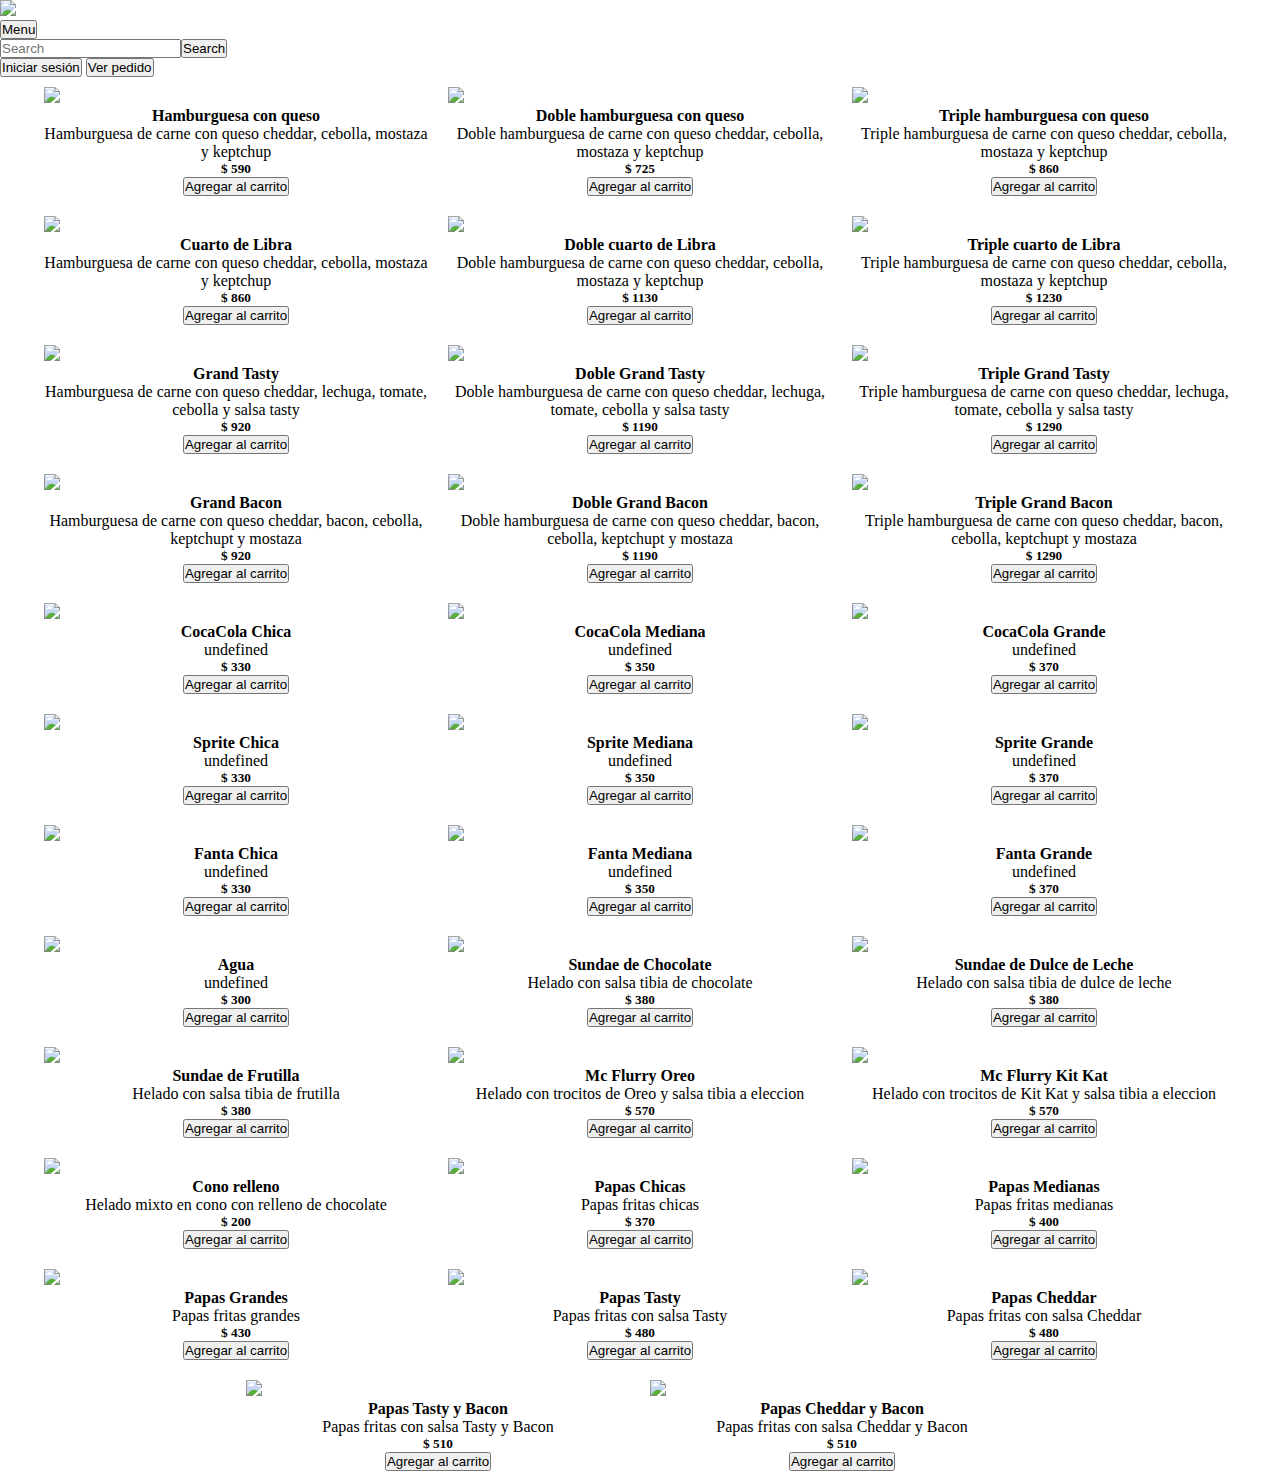
==== index.html @ be6c25e7 "Update index.html" ====
<!DOCTYPE html>
<html>

<head>
    <meta charset="UTF-8">
    <title>Frani's Burguer</title>
    <link rel="shortcut icon" href="./img/favicon .png">

    <link rel="stylesheet" href="./bootstrap.min.css">
    <link rel="stylesheet" href="./styles.css">
</head>

<body>
    <header>
        <div id="navbar-container">
            <div class="navbar container">
                <a class="navbar-brand" href="">
                    <img class="brand-logo" src="./img/FireBurger.png">
                    </img></a>
                <ul class="nav nav-tabs">
                    <li class="nav-item">
                        <button id="btn-productos" class="nav-link active">Menu</button>
                    </li>

                    <form class="form-inline">
                        <input id="busqueda" class="form-control mr-sm-2" type="text" placeholder="Search">
                        <button id="btn-buscar" class="btn btn-outline-primary my-2 my-sm-0"
                            type="submit">Search</button>
                    </form>
                </ul>

                <div>
                    <button type="button" class="btn btn-outline-warning">Iniciar sesión</button>
                    <button id="abrir-carrito" type="button" class="btn btn-outline-danger">Ver pedido</button>
                </div>
            </div>
            
        </div>

    </header>

    <main>

        <body>
            <div id="container-productos" class="container"></div>
            <div id="carrito" class="modal-carrito none">
                <div class="container modal-nav">
                    <h3>Productos agregados al pedido</h3>
                    <button id="cerrar-carrito" type="button" class="btn btn-outline-dark" >Cerrar</button>
                </div>
            </div>
        </body>
    </main>

    <script src="./main.js"></script>

    <script src="./bootstrap.bundle.min.js"></script>
</body>

</html>
---- styles.css ----
@import url("https://fonts.googleapis.com/css2?family=Roboto:ital,wght@0,100;0,300;0,400;0,500;0,700;0,900;1,100;1,300;1,400;1,500;1,700;1,900&display=swap");
@import url("https://fonts.googleapis.com/css2?family=Poppins:wght@400;500;700&display=swap");
*,
*::after,
*::before {
  margin: 0;
  padding: 0;
  box-sizing: border-box;
}

.container h2, .navbar-container h2 {
  margin: 40px 0;
  text-align: center;
}

.navbar-brand {
  width: 10px;
  height: auto;
}

.card-login {
  display: flex;
  flex-direction: column;
  justify-content: center;
  padding: 20px;
  border: 0.5px solid gray;
  border-radius: 10px;
  max-width: 90vw;
}
.card-login input {
  margin: 10px;
  max-width: 80vw;
}
.card-login button {
  margin: 10px;
  padding: 5px 10px;
}
.card-login .card-link-registro {
  margin-top: 5px;
  display: flex;
  flex-direction: column;
  align-items: center;
}

.register {
  display: none;
}

.ocultar-element {
  display: none;
}

.show-element {
  display: block;
}

.navbar {
  justify-content: space-around;
}

.navbar-brand {
  width: 200px;
  height: auto;
  margin: 0;
}

.brand-logo {
  width: inherit;
  height: inherit;
}

.form-inline {
  display: flex;
}

#container-productos {
  display: flex;
  flex-wrap: wrap;
  justify-content: center;
}

.card {
  width: 30vw;
  margin: 10px;
  align-items: center;
}

.card-body {
  text-align: center;
}

.card-img-top {
  width: 300px;
  height: 250;
}

.modal-carrito {
  position: absolute;
  top: 0;
  width: 100vw;
  height: auto;
  background: rgb(108, 108, 154);
  display: flex;
  flex-direction: column;
  align-items: center;
}

.item-carrito {
  flex-direction: row;
  width: auto;
  justify-content: space-between;
}

.img-carrito {
  width: 150px;
  height: auto;
}

.modal-nav {
  text-align: center;
}

.none {
  display: none;
}
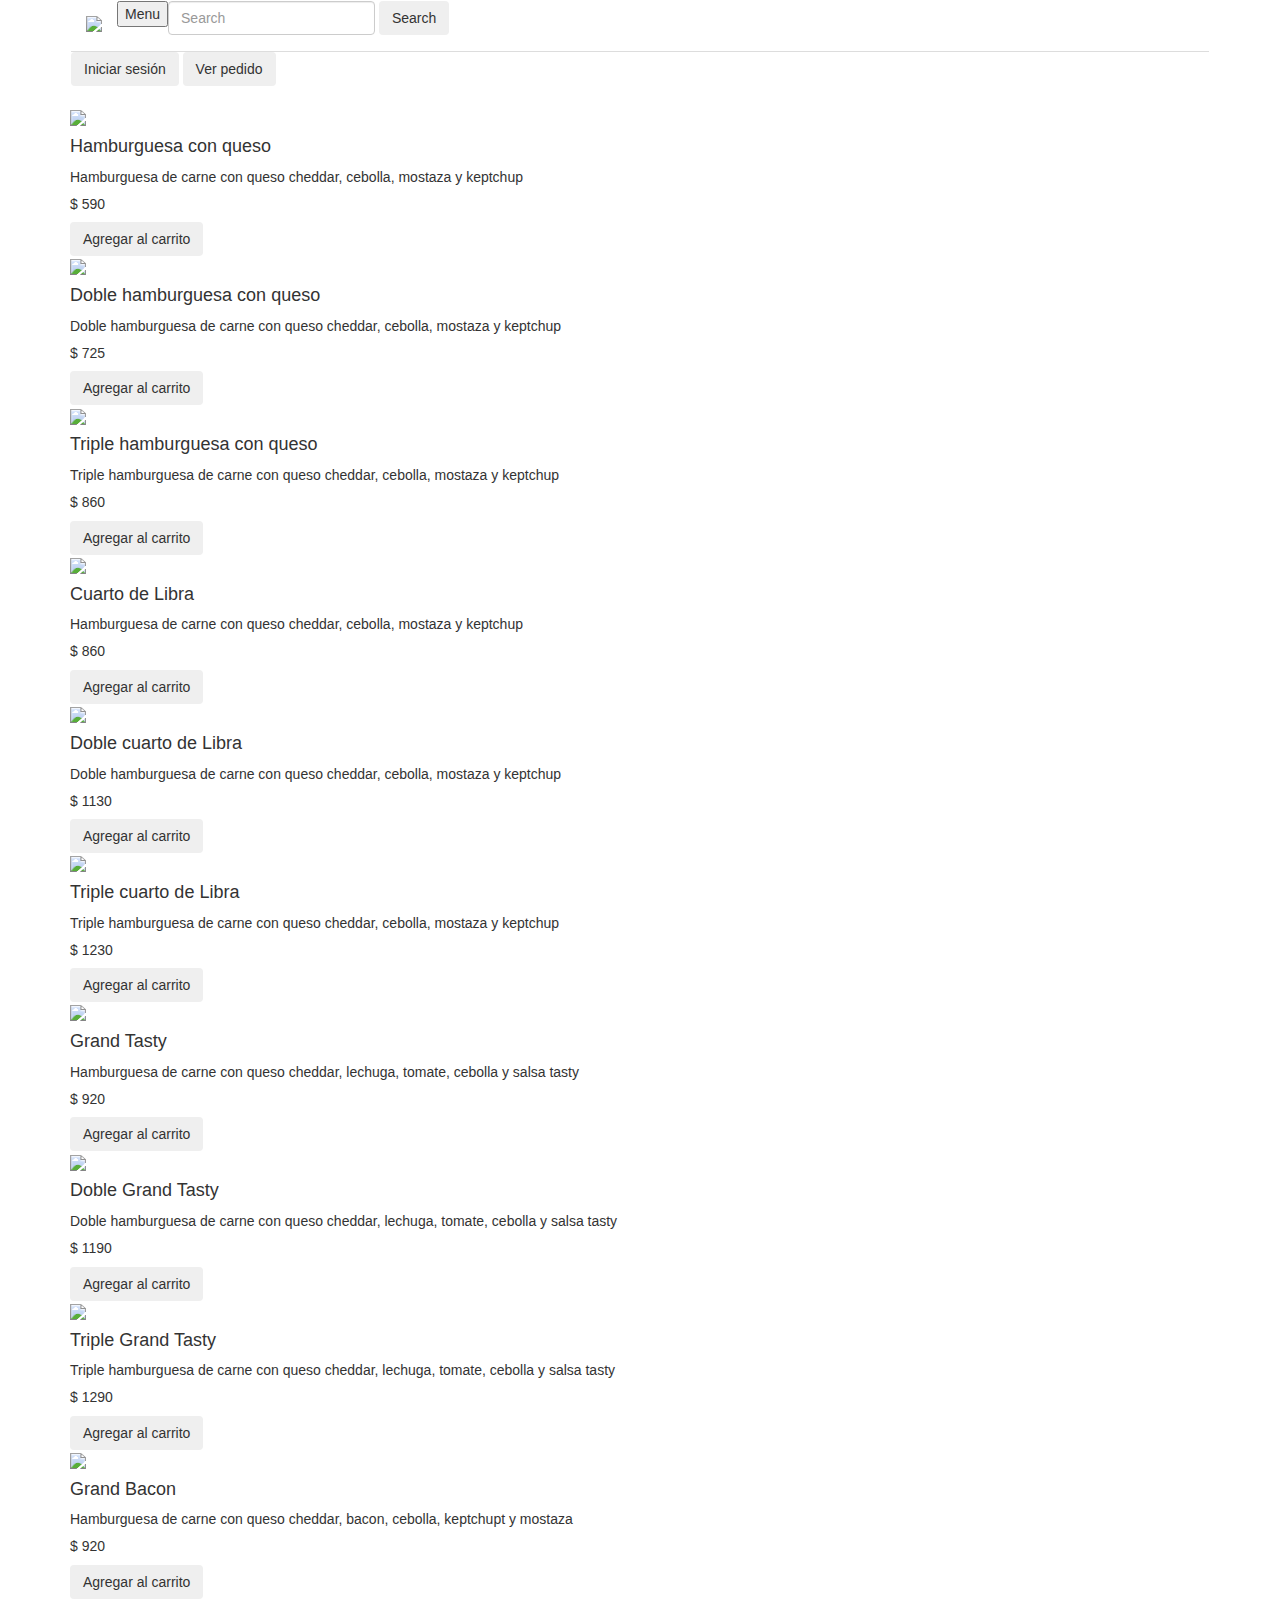
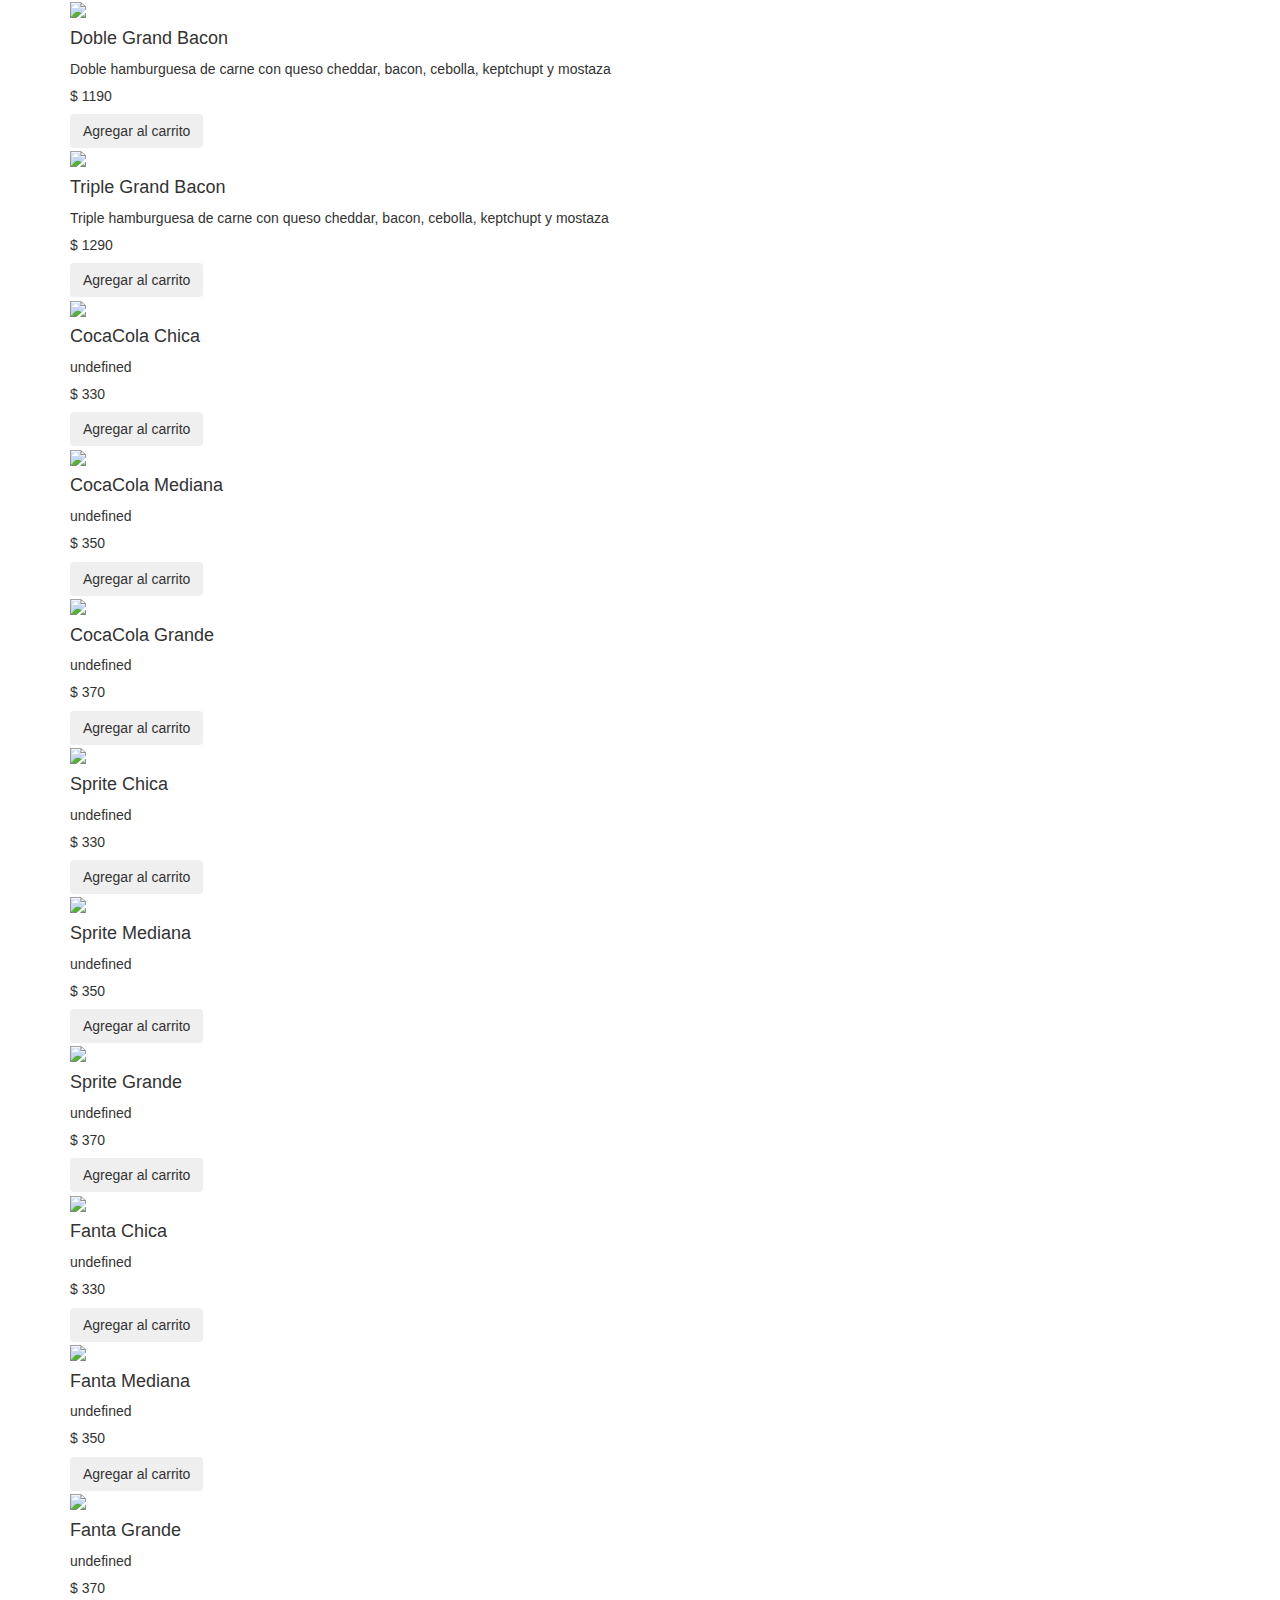
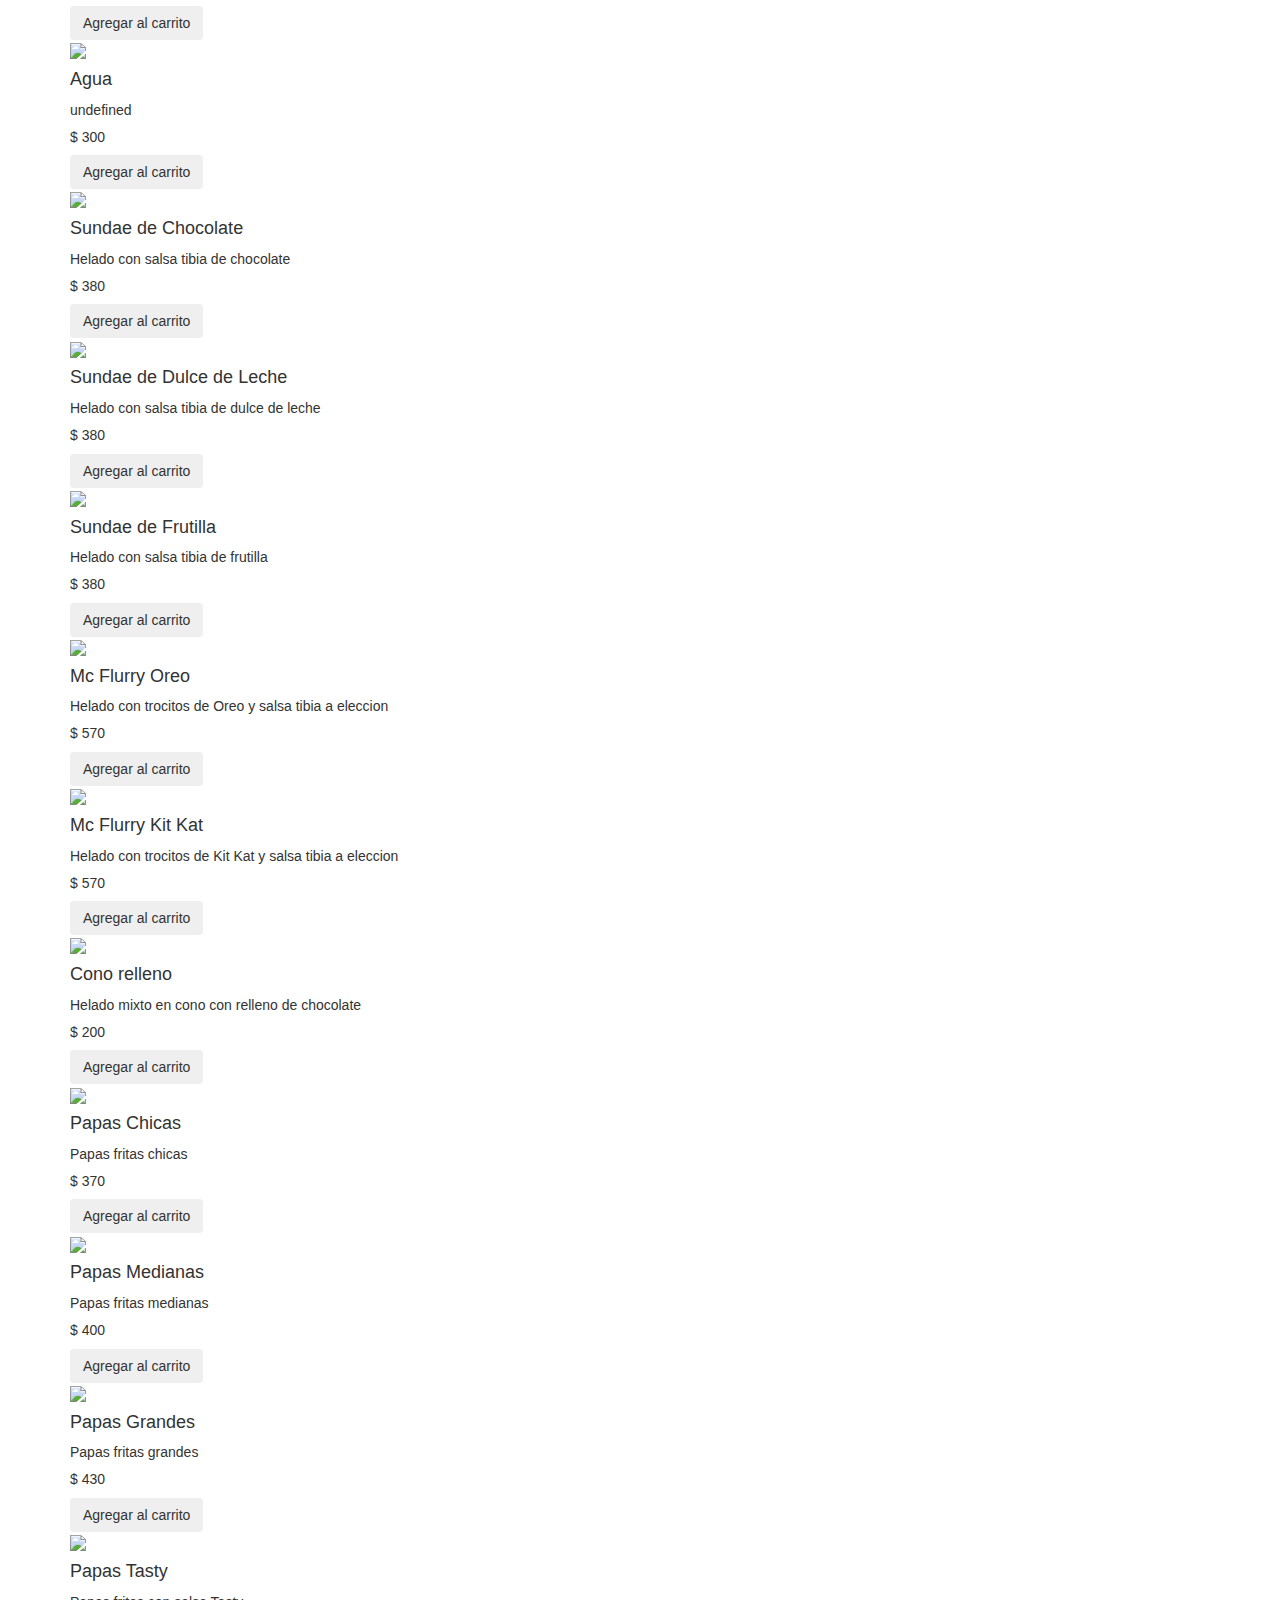
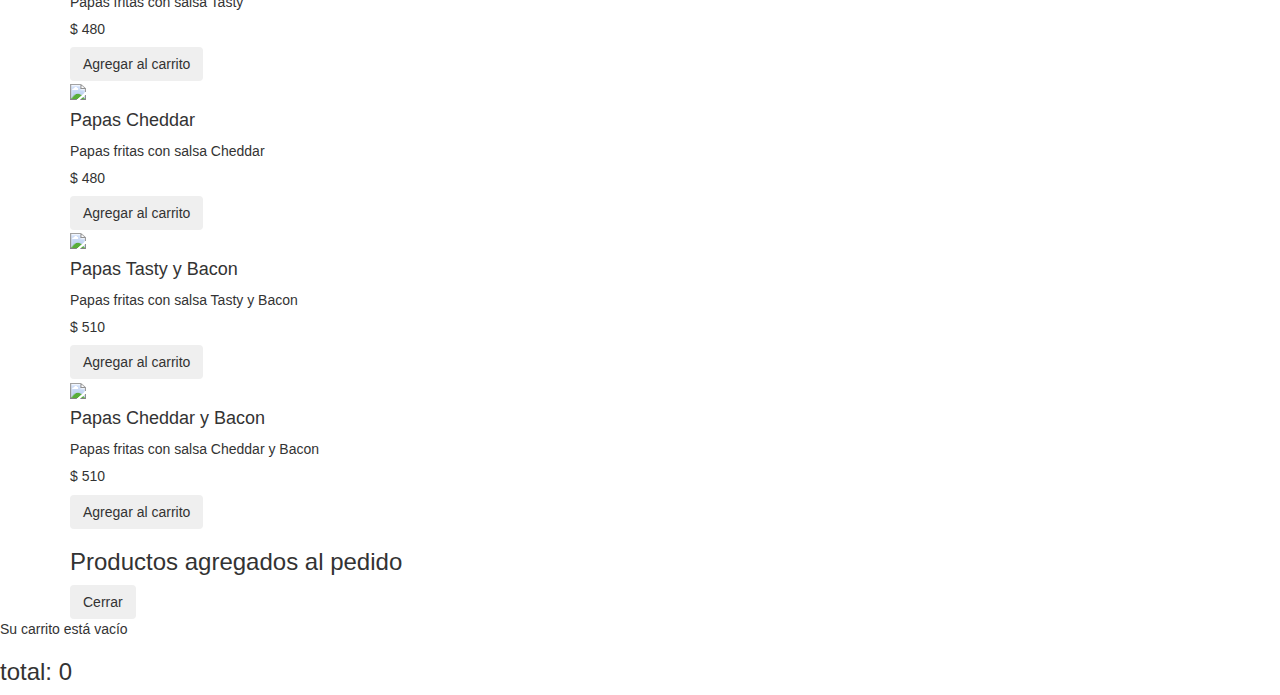
==== commit 069516c2: "Update index.html" ====
--- a/index.html
+++ b/index.html
@@ -4,10 +4,11 @@
 <head>
     <meta charset="UTF-8">
     <title>Frani's Burguer</title>
-    <link rel="shortcut icon" href="./img/favicon .png">
+    <link rel="shortcut icon" href="./img/favicon.png">
 
-    <link rel="stylesheet" href="./bootstrap.min.css">
-    <link rel="stylesheet" href="./styles.css">
+<link rel="stylesheet" href="https://cdn.jsdelivr.net/npm/bootstrap@3.3.7/dist/css/bootstrap.min.css" integrity="sha384-BVYiiSIFeK1dGmJRAkycuHAHRg32OmUcww7on3RYdg4Va+PmSTsz/K68vbdEjh4u" crossorigin="anonymous">
+    
+<link rel="stylesheet" href="https://cdn.jsdelivr.net/npm/bootstrap@3.3.7/dist/css/bootstrap-theme.min.css" integrity="sha384-rHyoN1iRsVXV4nD0JutlnGaslCJuC7uwjduW9SVrLvRYooPp2bWYgmgJQIXwl/Sp" crossorigin="anonymous">
 </head>
 
 <body>
@@ -54,7 +55,7 @@
 
     <script src="./main.js"></script>
 
-    <script src="./bootstrap.bundle.min.js"></script>
+    <script src="https://cdn.jsdelivr.net/npm/bootstrap@3.3.7/dist/js/bootstrap.min.js" integrity="sha384-Tc5IQib027qvyjSMfHjOMaLkfuWVxZxUPnCJA7l2mCWNIpG9mGCD8wGNIcPD7Txa" crossorigin="anonymous"></script>
 </body>
 
 </html>
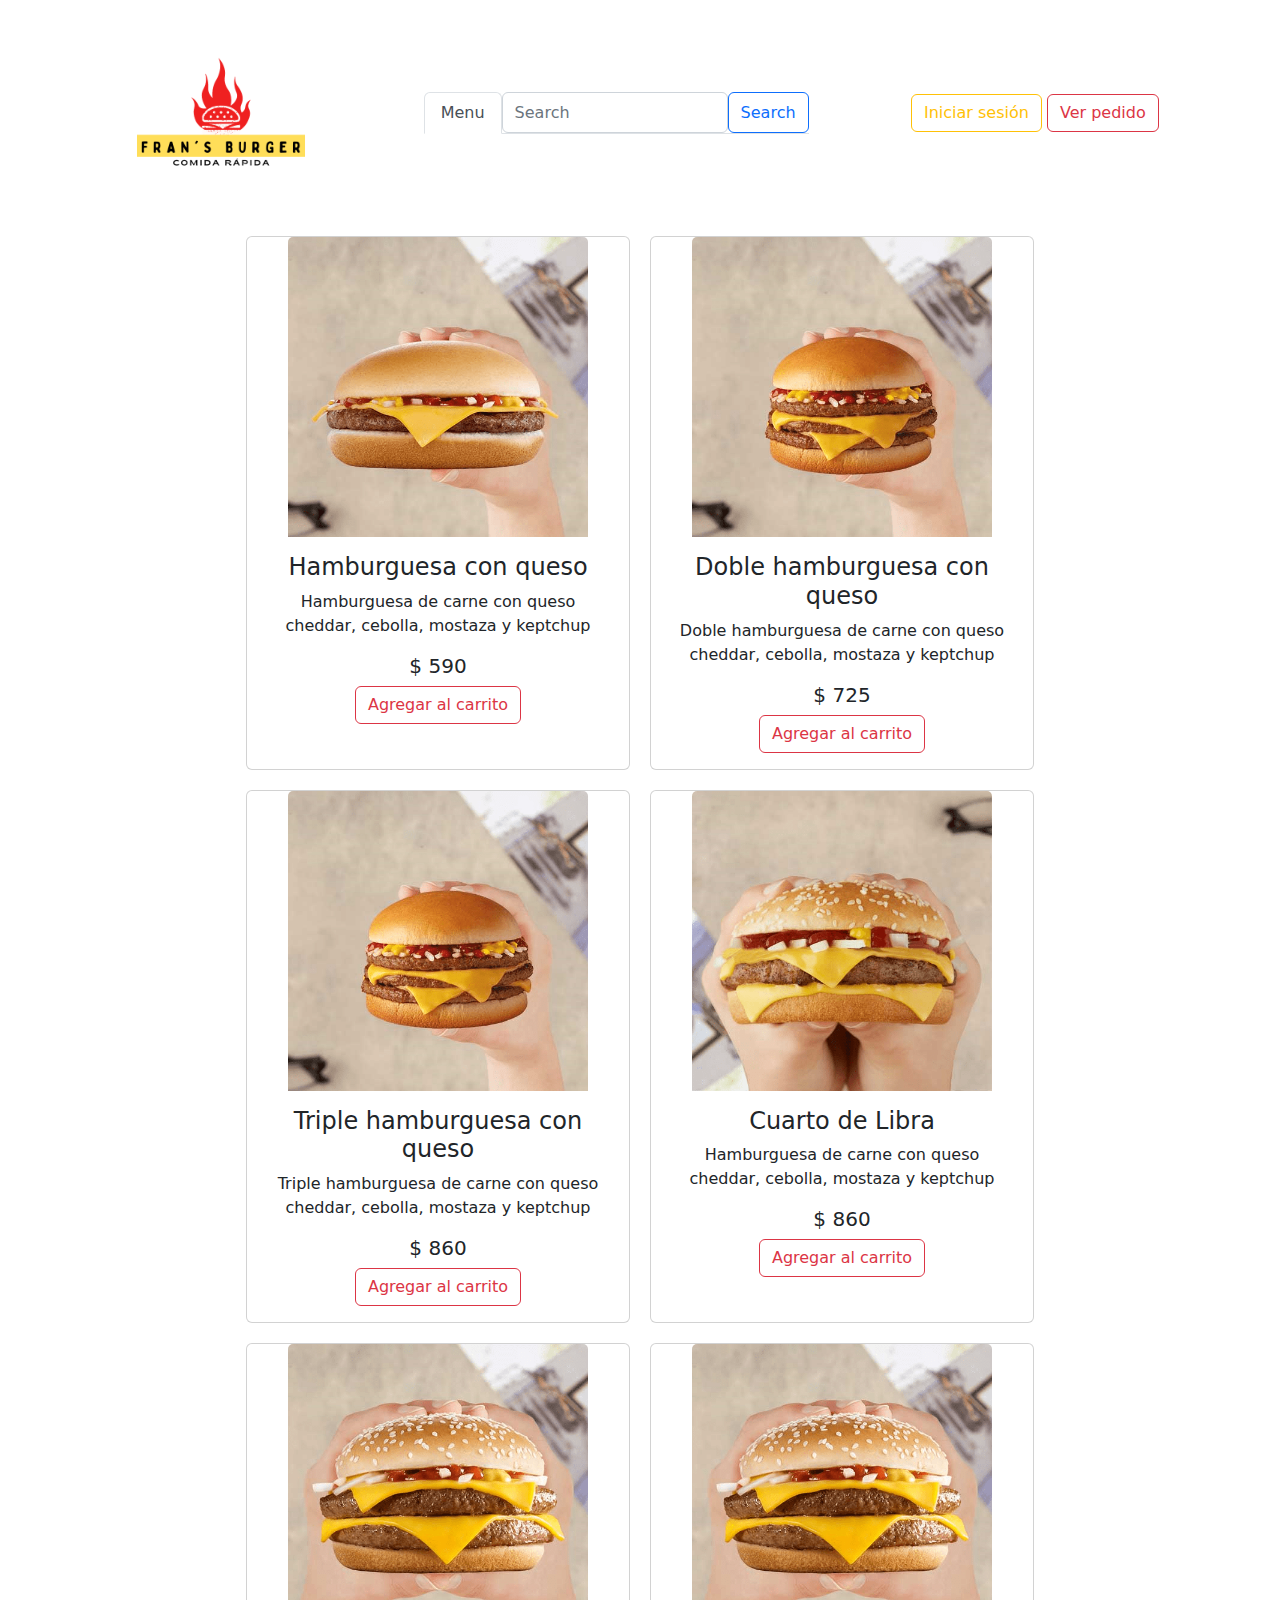
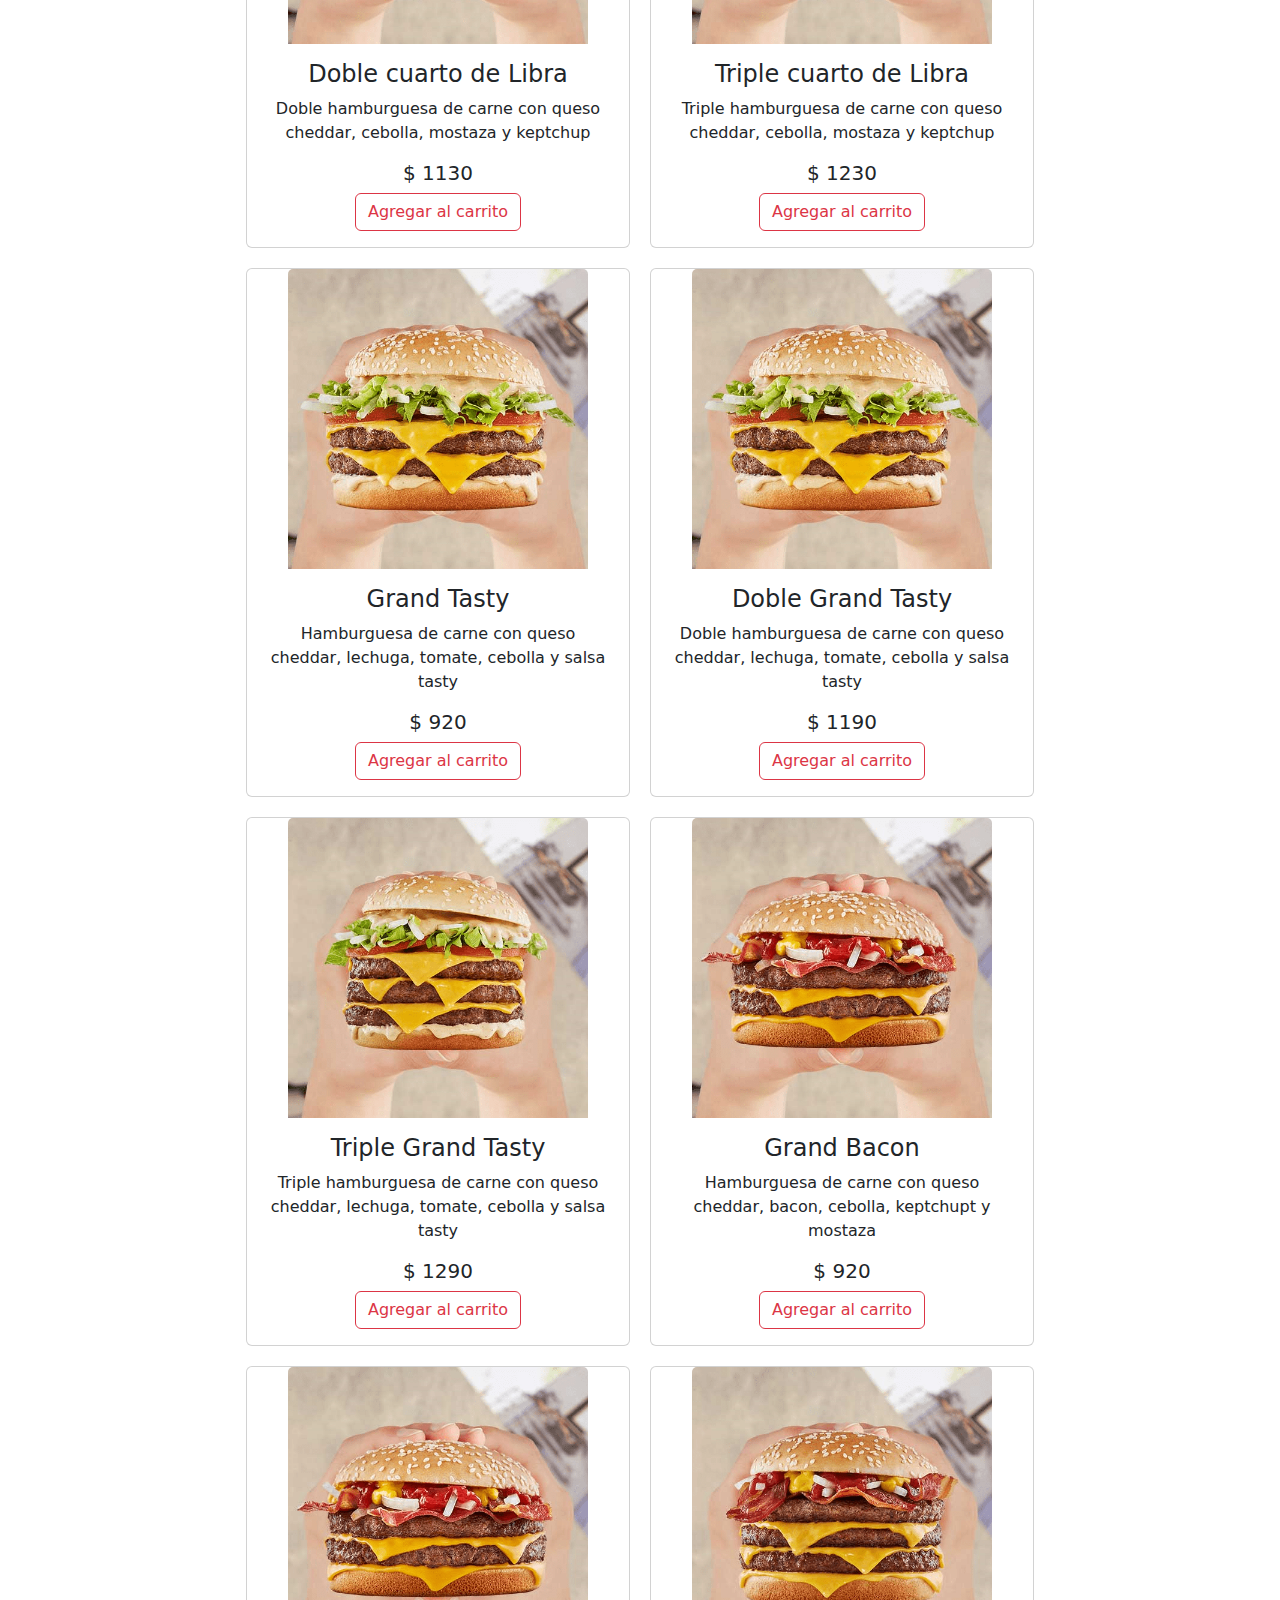
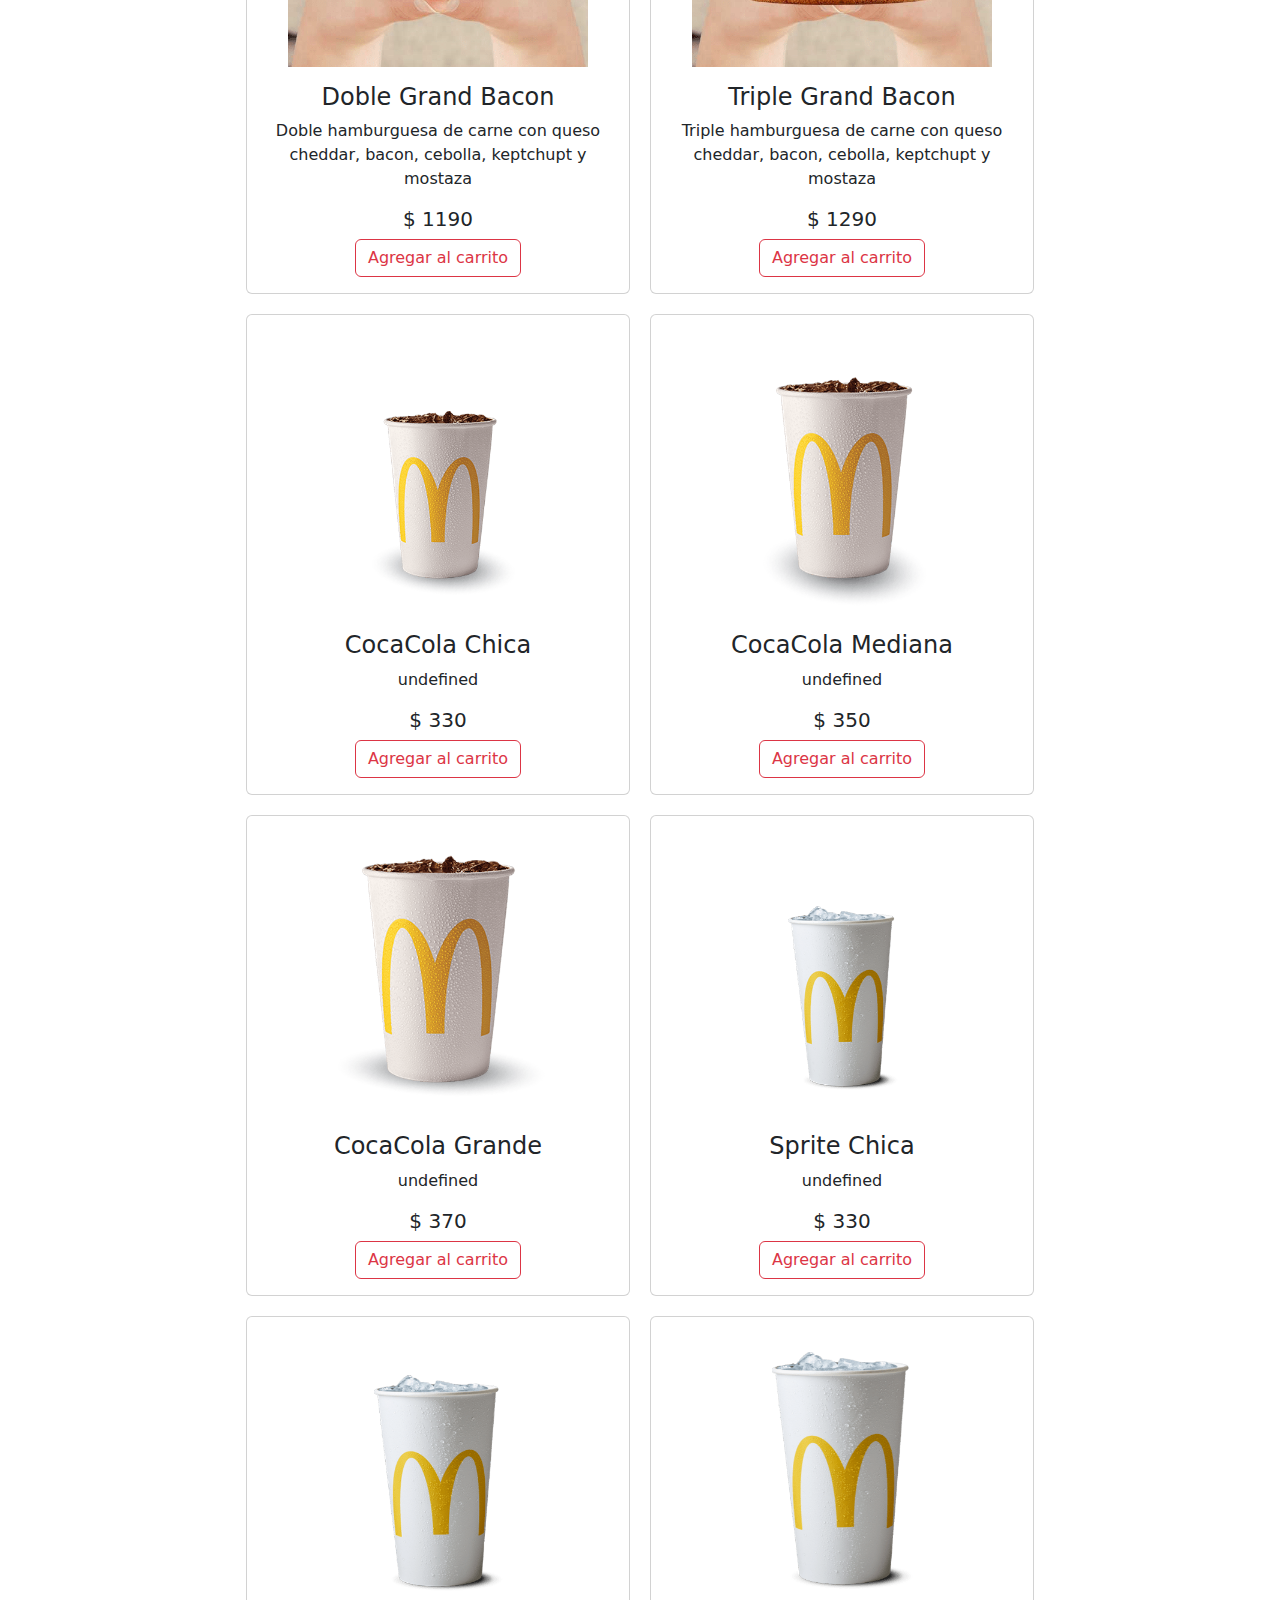
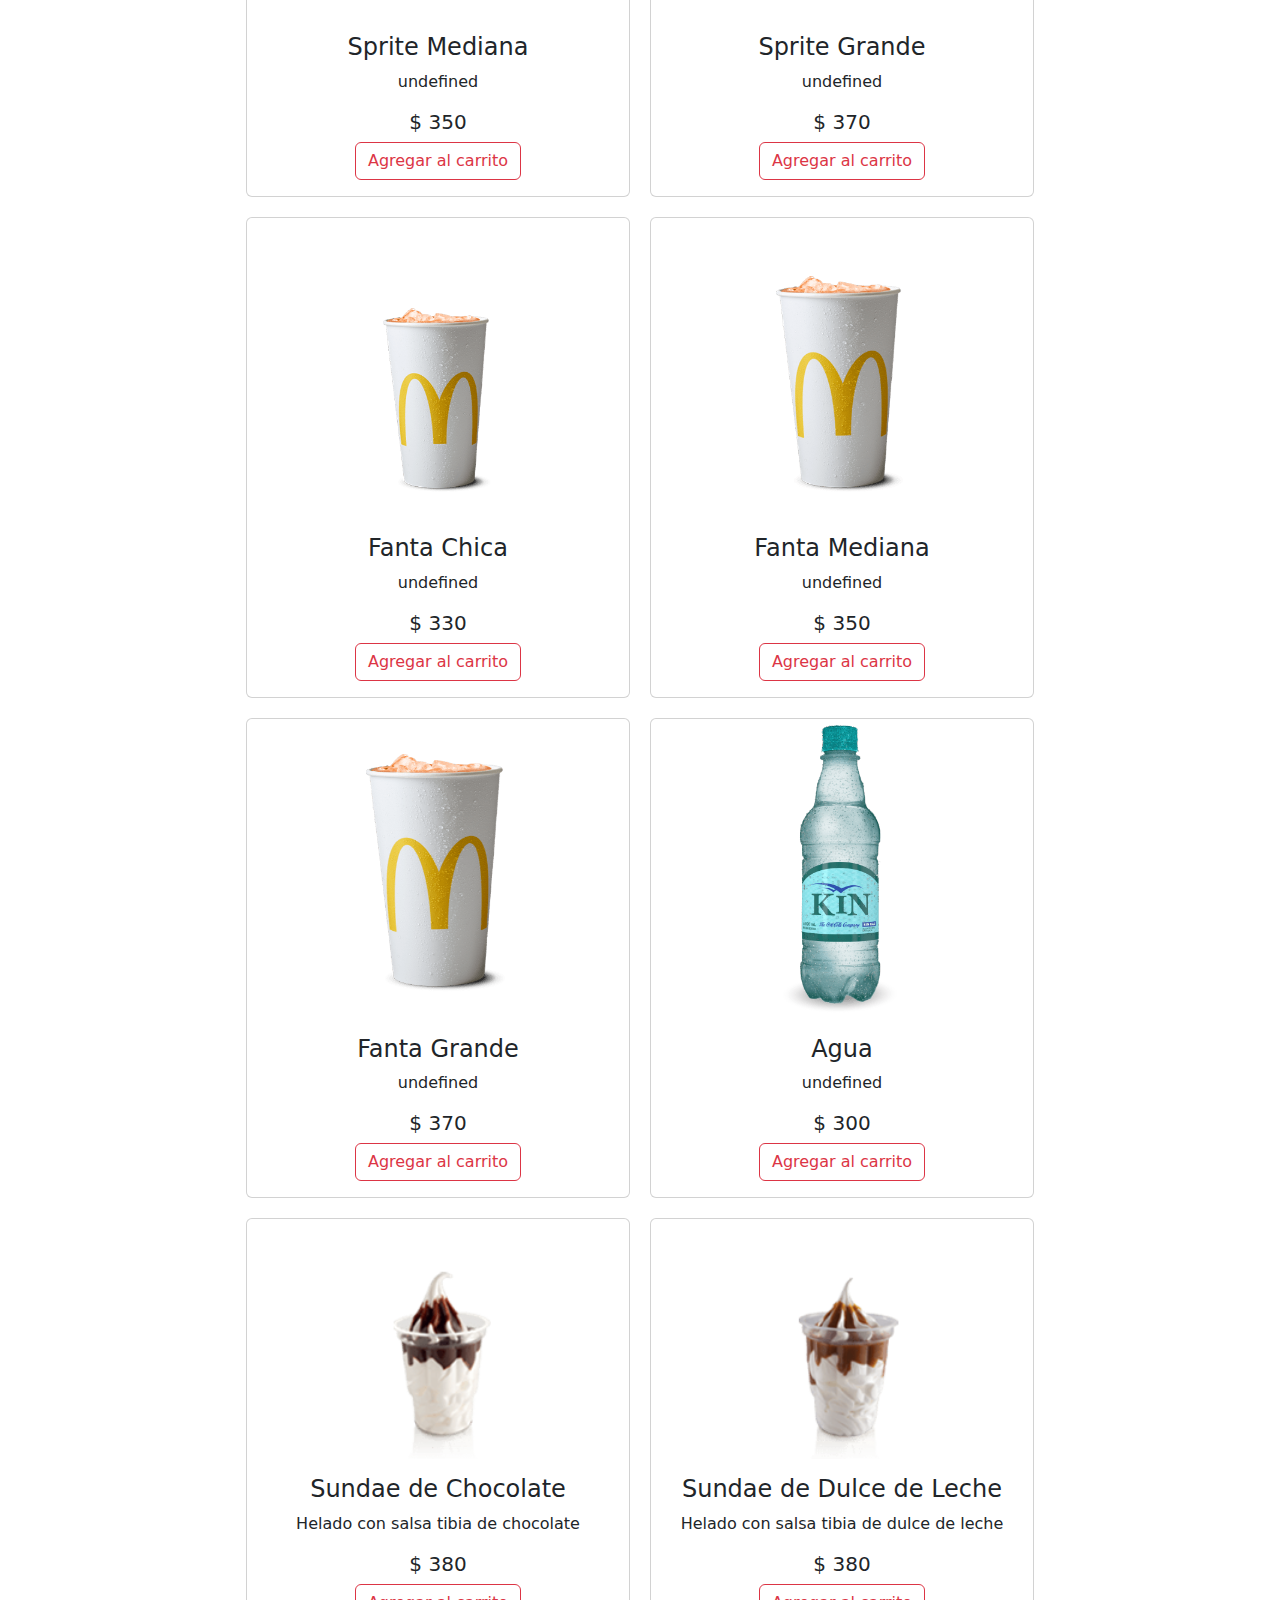
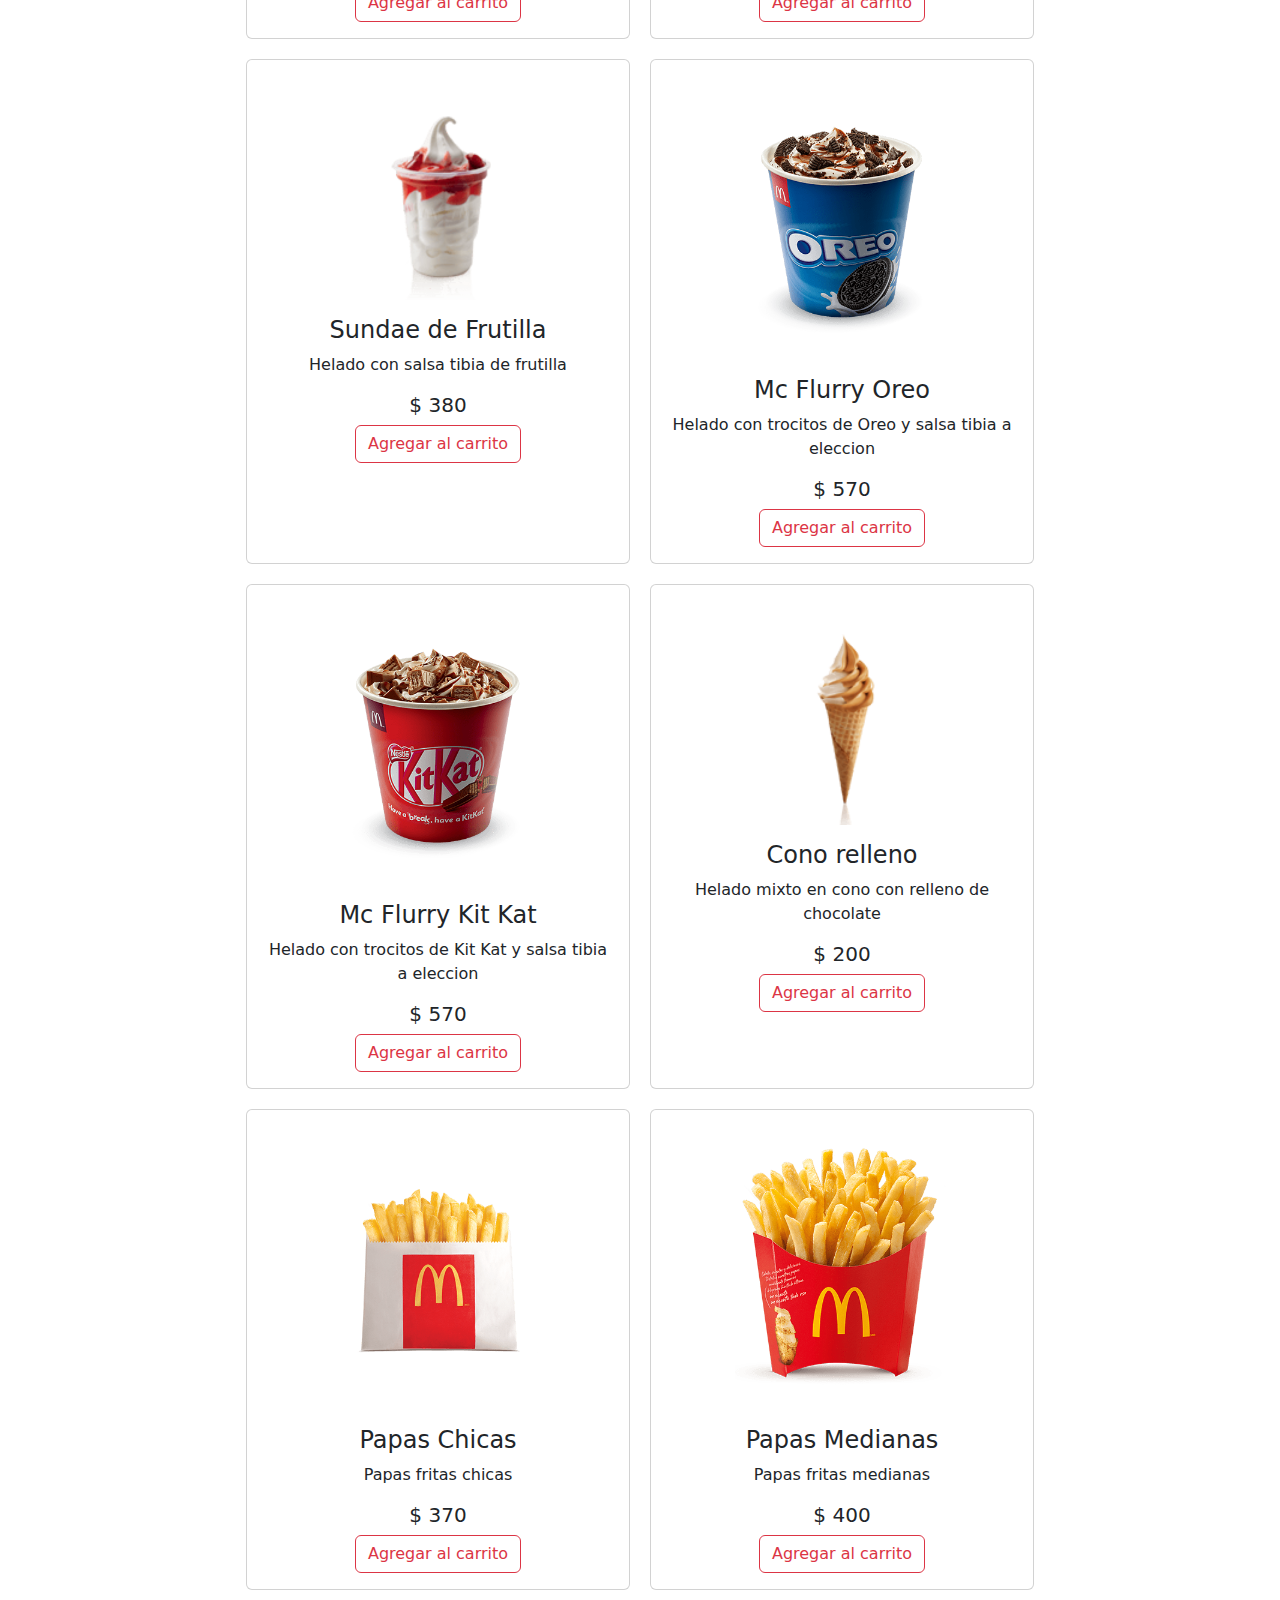
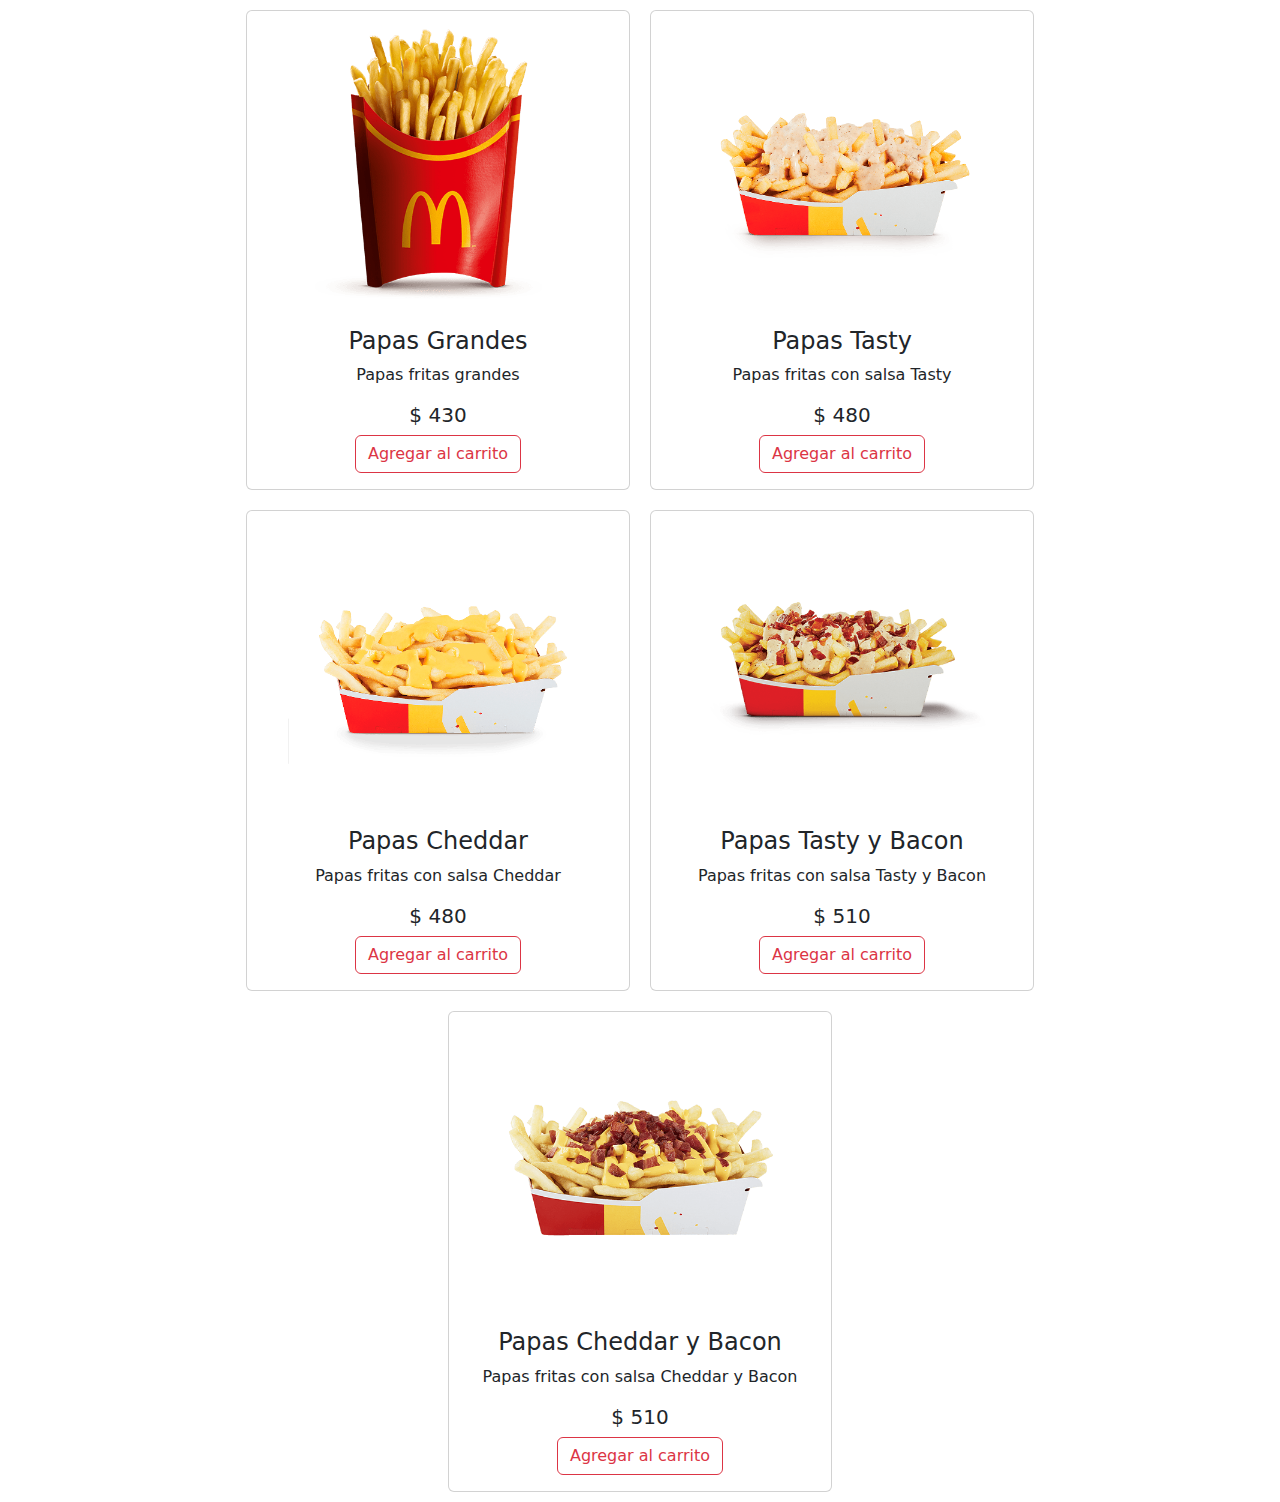
==== commit 51af4a1a: "Update index.html" ====
--- a/index.html
+++ b/index.html
@@ -4,11 +4,10 @@
 <head>
     <meta charset="UTF-8">
     <title>Frani's Burguer</title>
-    <link rel="shortcut icon" href="./img/favicon.png">
+    <link rel="shortcut icon" href="./img/favicon .png">
 
-<link rel="stylesheet" href="https://cdn.jsdelivr.net/npm/bootstrap@3.3.7/dist/css/bootstrap.min.css" integrity="sha384-BVYiiSIFeK1dGmJRAkycuHAHRg32OmUcww7on3RYdg4Va+PmSTsz/K68vbdEjh4u" crossorigin="anonymous">
-    
-<link rel="stylesheet" href="https://cdn.jsdelivr.net/npm/bootstrap@3.3.7/dist/css/bootstrap-theme.min.css" integrity="sha384-rHyoN1iRsVXV4nD0JutlnGaslCJuC7uwjduW9SVrLvRYooPp2bWYgmgJQIXwl/Sp" crossorigin="anonymous">
+    <link rel="stylesheet" href="/Bootstrap/css/bootstrap.min.css">
+    <link rel="stylesheet" href="/css/styles.css">
 </head>
 
 <body>
@@ -53,9 +52,9 @@
         </body>
     </main>
 
-    <script src="./main.js"></script>
+    <script src="/js/main.js"></script>
 
-    <script src="https://cdn.jsdelivr.net/npm/bootstrap@3.3.7/dist/js/bootstrap.min.js" integrity="sha384-Tc5IQib027qvyjSMfHjOMaLkfuWVxZxUPnCJA7l2mCWNIpG9mGCD8wGNIcPD7Txa" crossorigin="anonymous"></script>
+    <script src="/Bootstrap/js/bootstrap.bundle.min.js"></script>
 </body>
 
 </html>
--- a/css/styles.css
+++ b/css/styles.css
@@ -0,0 +1,125 @@
+@import url("https://fonts.googleapis.com/css2?family=Roboto:ital,wght@0,100;0,300;0,400;0,500;0,700;0,900;1,100;1,300;1,400;1,500;1,700;1,900&display=swap");
+@import url("https://fonts.googleapis.com/css2?family=Poppins:wght@400;500;700&display=swap");
+*,
+*::after,
+*::before {
+  margin: 0;
+  padding: 0;
+  box-sizing: border-box;
+}
+
+.container h2, .navbar-container h2 {
+  margin: 40px 0;
+  text-align: center;
+}
+
+.navbar-brand {
+  width: 10px;
+  height: auto;
+}
+
+.card-login {
+  display: flex;
+  flex-direction: column;
+  justify-content: center;
+  padding: 20px;
+  border: 0.5px solid gray;
+  border-radius: 10px;
+  max-width: 90vw;
+}
+.card-login input {
+  margin: 10px;
+  max-width: 80vw;
+}
+.card-login button {
+  margin: 10px;
+  padding: 5px 10px;
+}
+.card-login .card-link-registro {
+  margin-top: 5px;
+  display: flex;
+  flex-direction: column;
+  align-items: center;
+}
+
+.register {
+  display: none;
+}
+
+.ocultar-element {
+  display: none;
+}
+
+.show-element {
+  display: block;
+}
+
+.navbar {
+  justify-content: space-around;
+}
+
+.navbar-brand {
+  width: 200px;
+  height: auto;
+  margin: 0;
+}
+
+.brand-logo {
+  width: inherit;
+  height: inherit;
+}
+
+.form-inline {
+  display: flex;
+}
+
+#container-productos {
+  display: flex;
+  flex-wrap: wrap;
+  justify-content: center;
+}
+
+.card {
+  width: 30vw;
+  margin: 10px;
+  align-items: center;
+}
+
+.card-body {
+  text-align: center;
+}
+
+.card-img-top {
+  width: 300px;
+  height: 250;
+}
+
+.modal-carrito {
+  position: absolute;
+  top: 0;
+  width: 100vw;
+  height: auto;
+  background: rgb(108, 108, 154);
+  display: flex;
+  flex-direction: column;
+  align-items: center;
+}
+
+.item-carrito {
+  flex-direction: row;
+  width: auto;
+  justify-content: space-between;
+}
+
+.img-carrito {
+  width: 150px;
+  height: auto;
+}
+
+.modal-nav {
+  text-align: center;
+}
+
+.none {
+  display: none;
+}/*# sourceMappingURL=styles.css.map */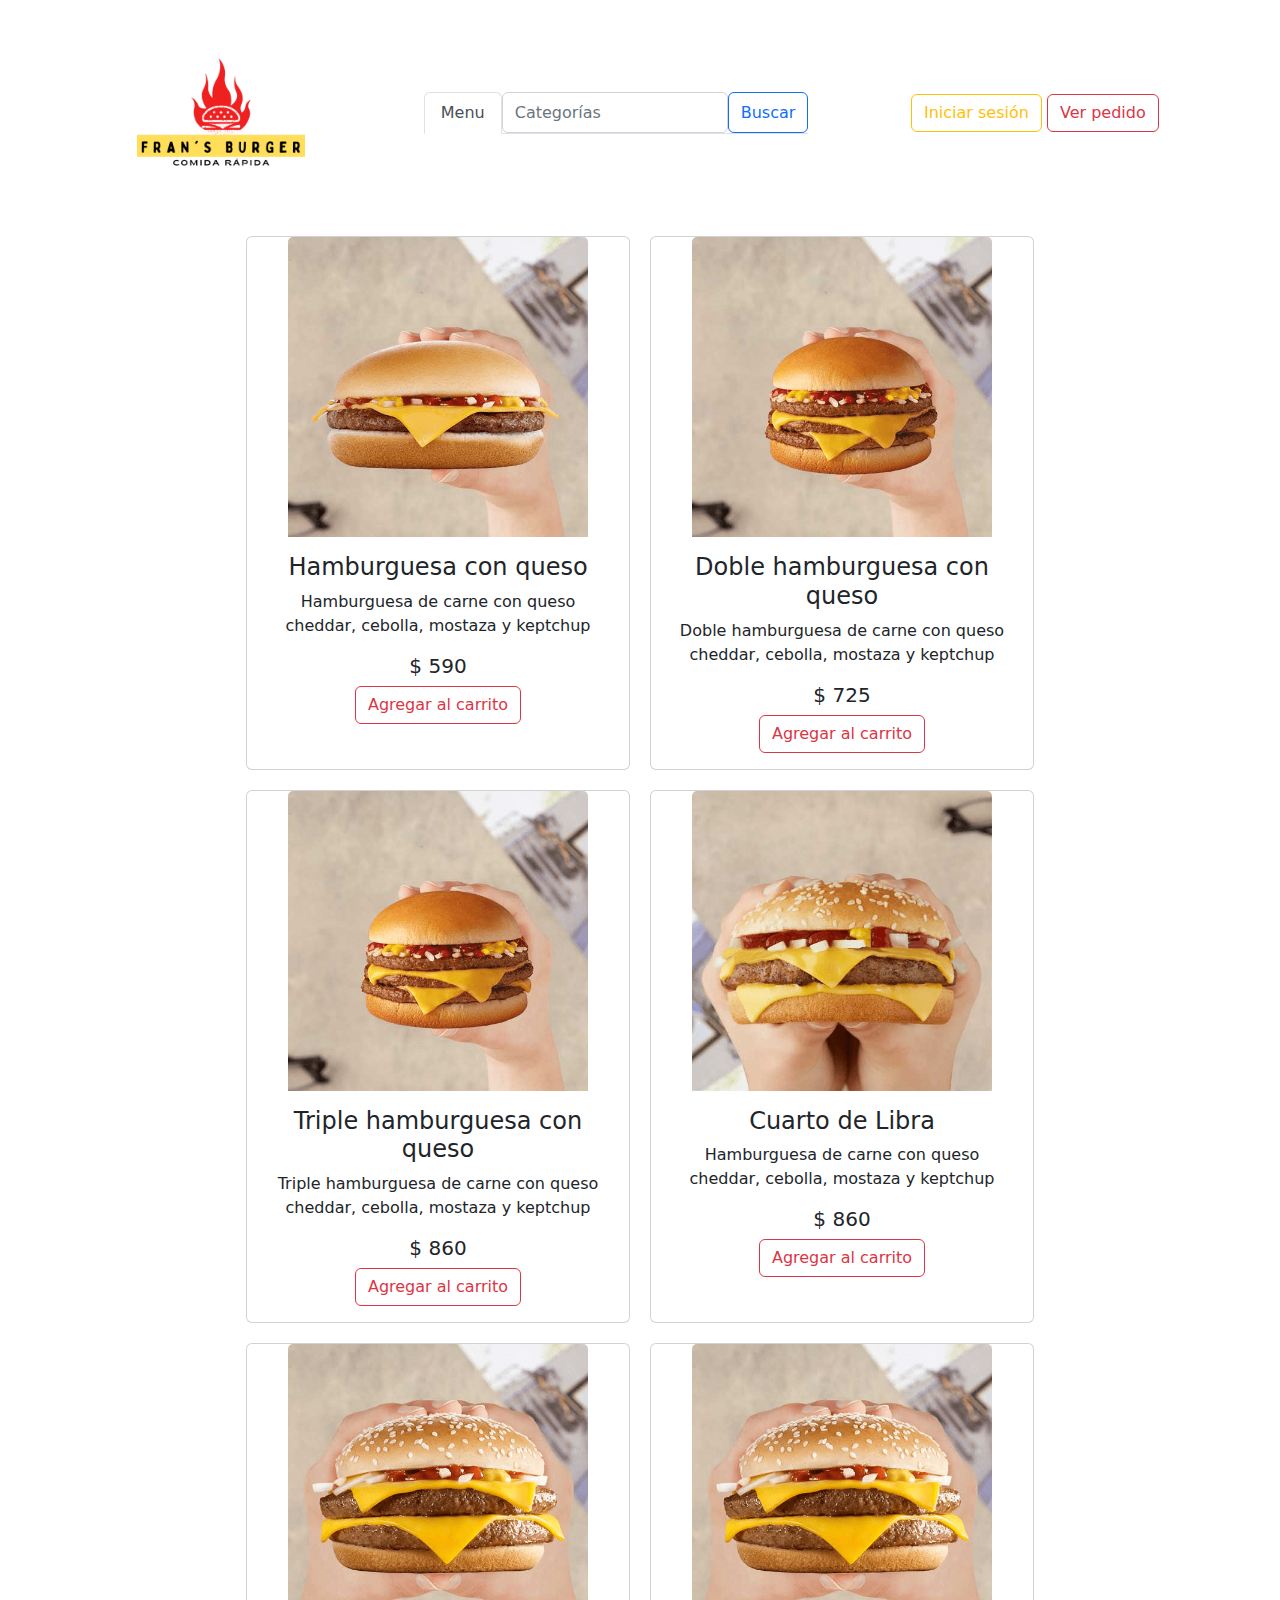
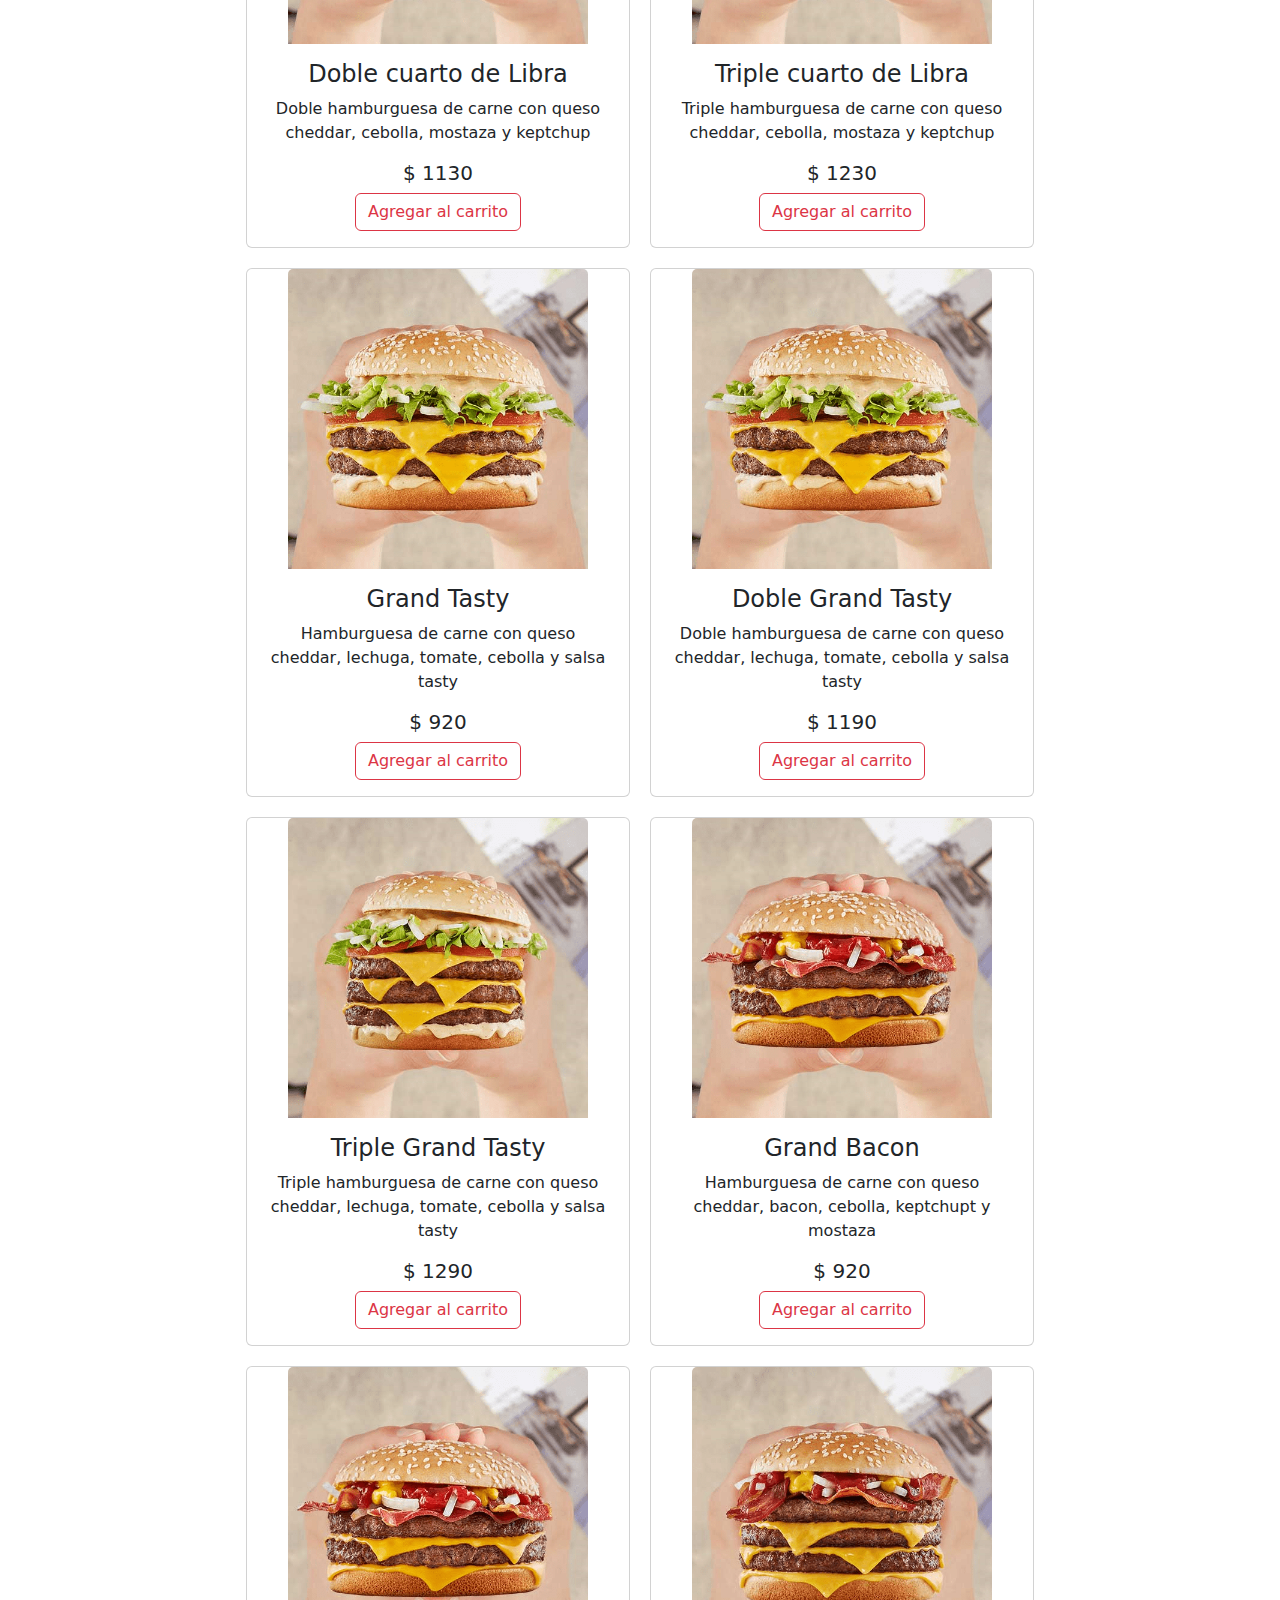
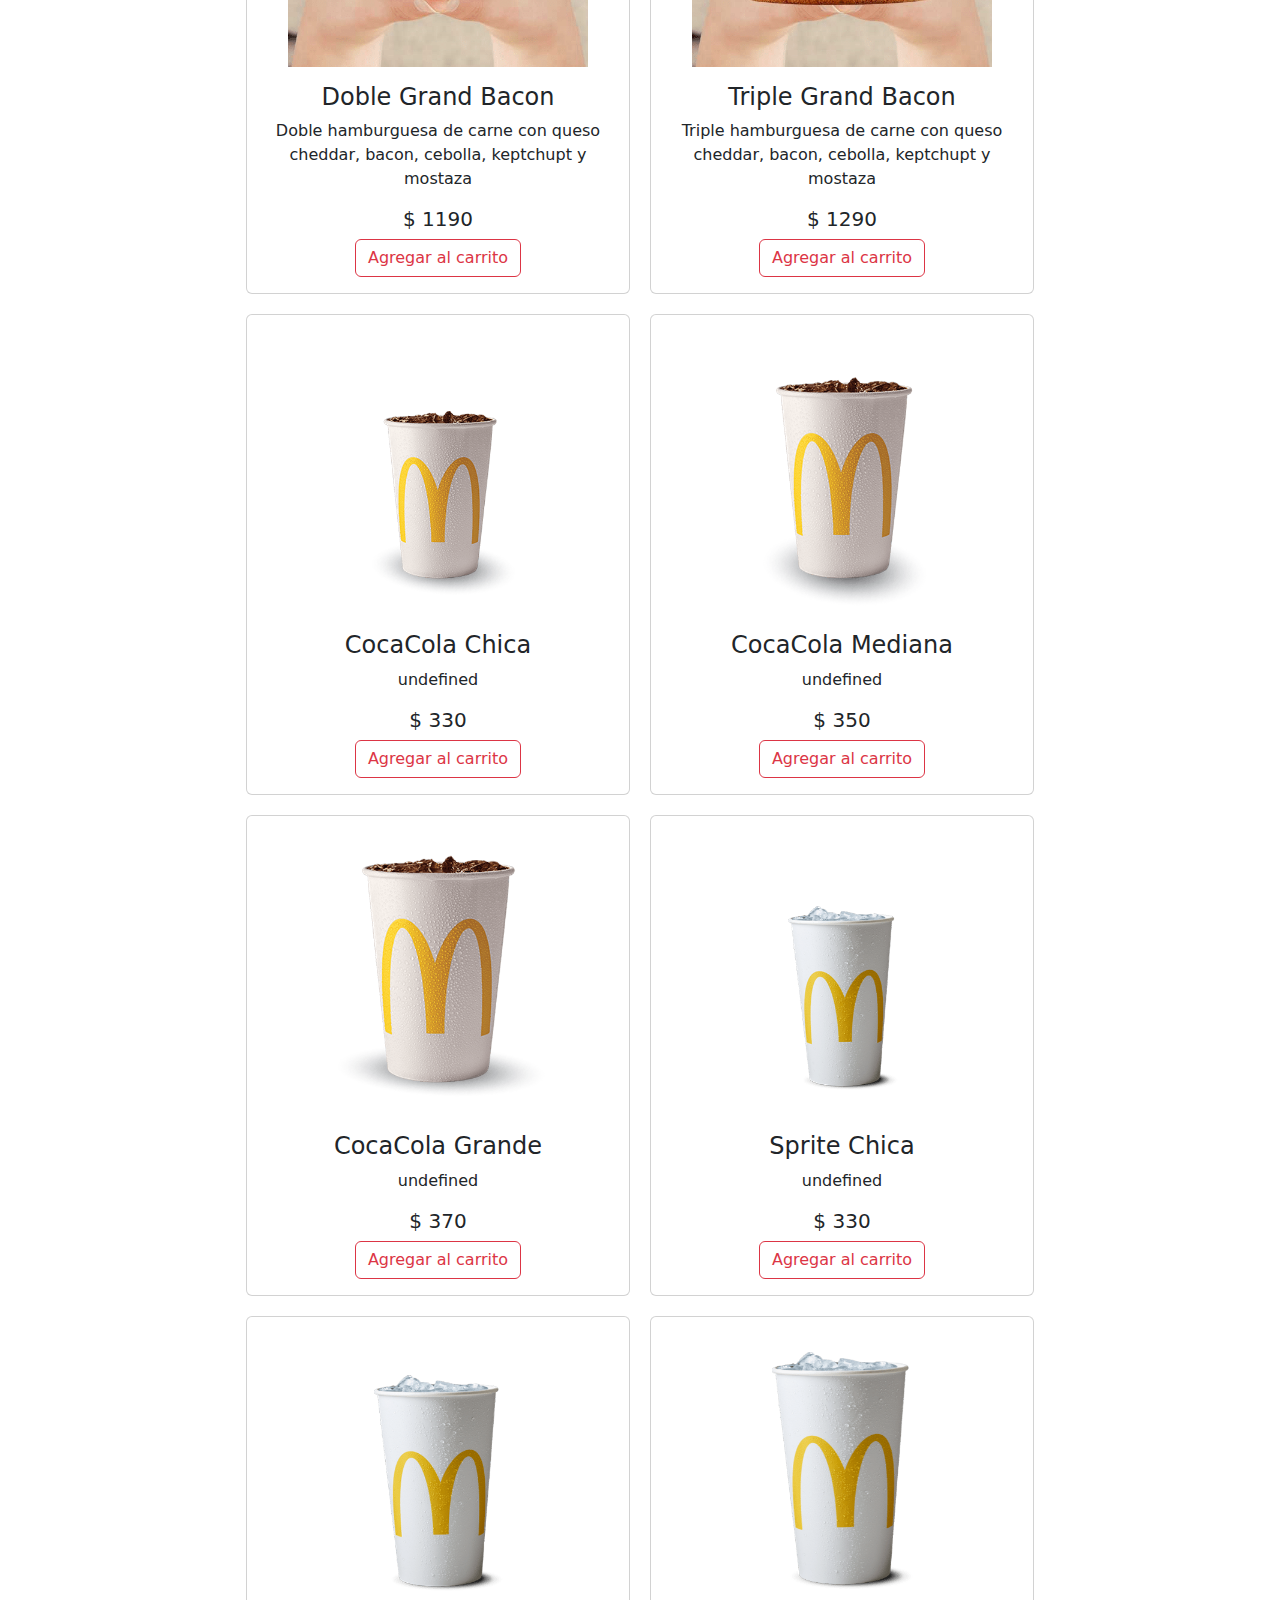
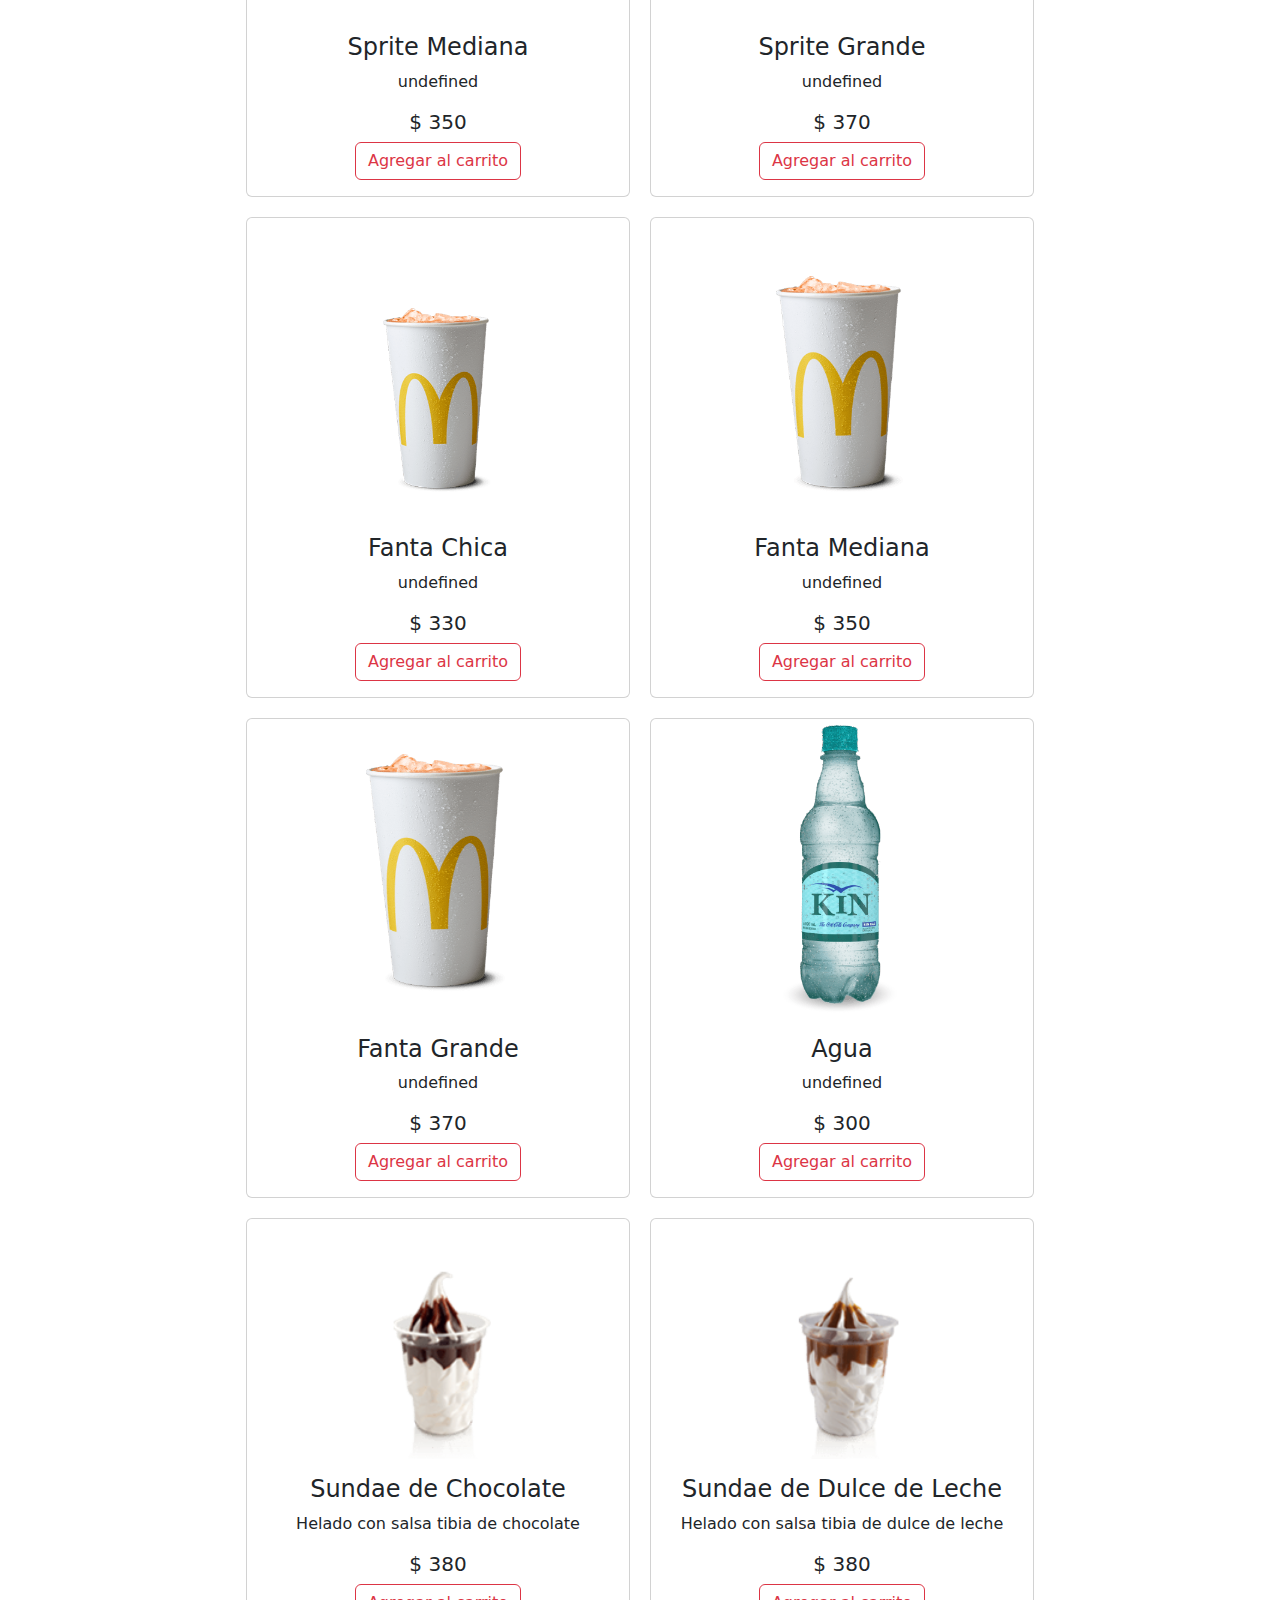
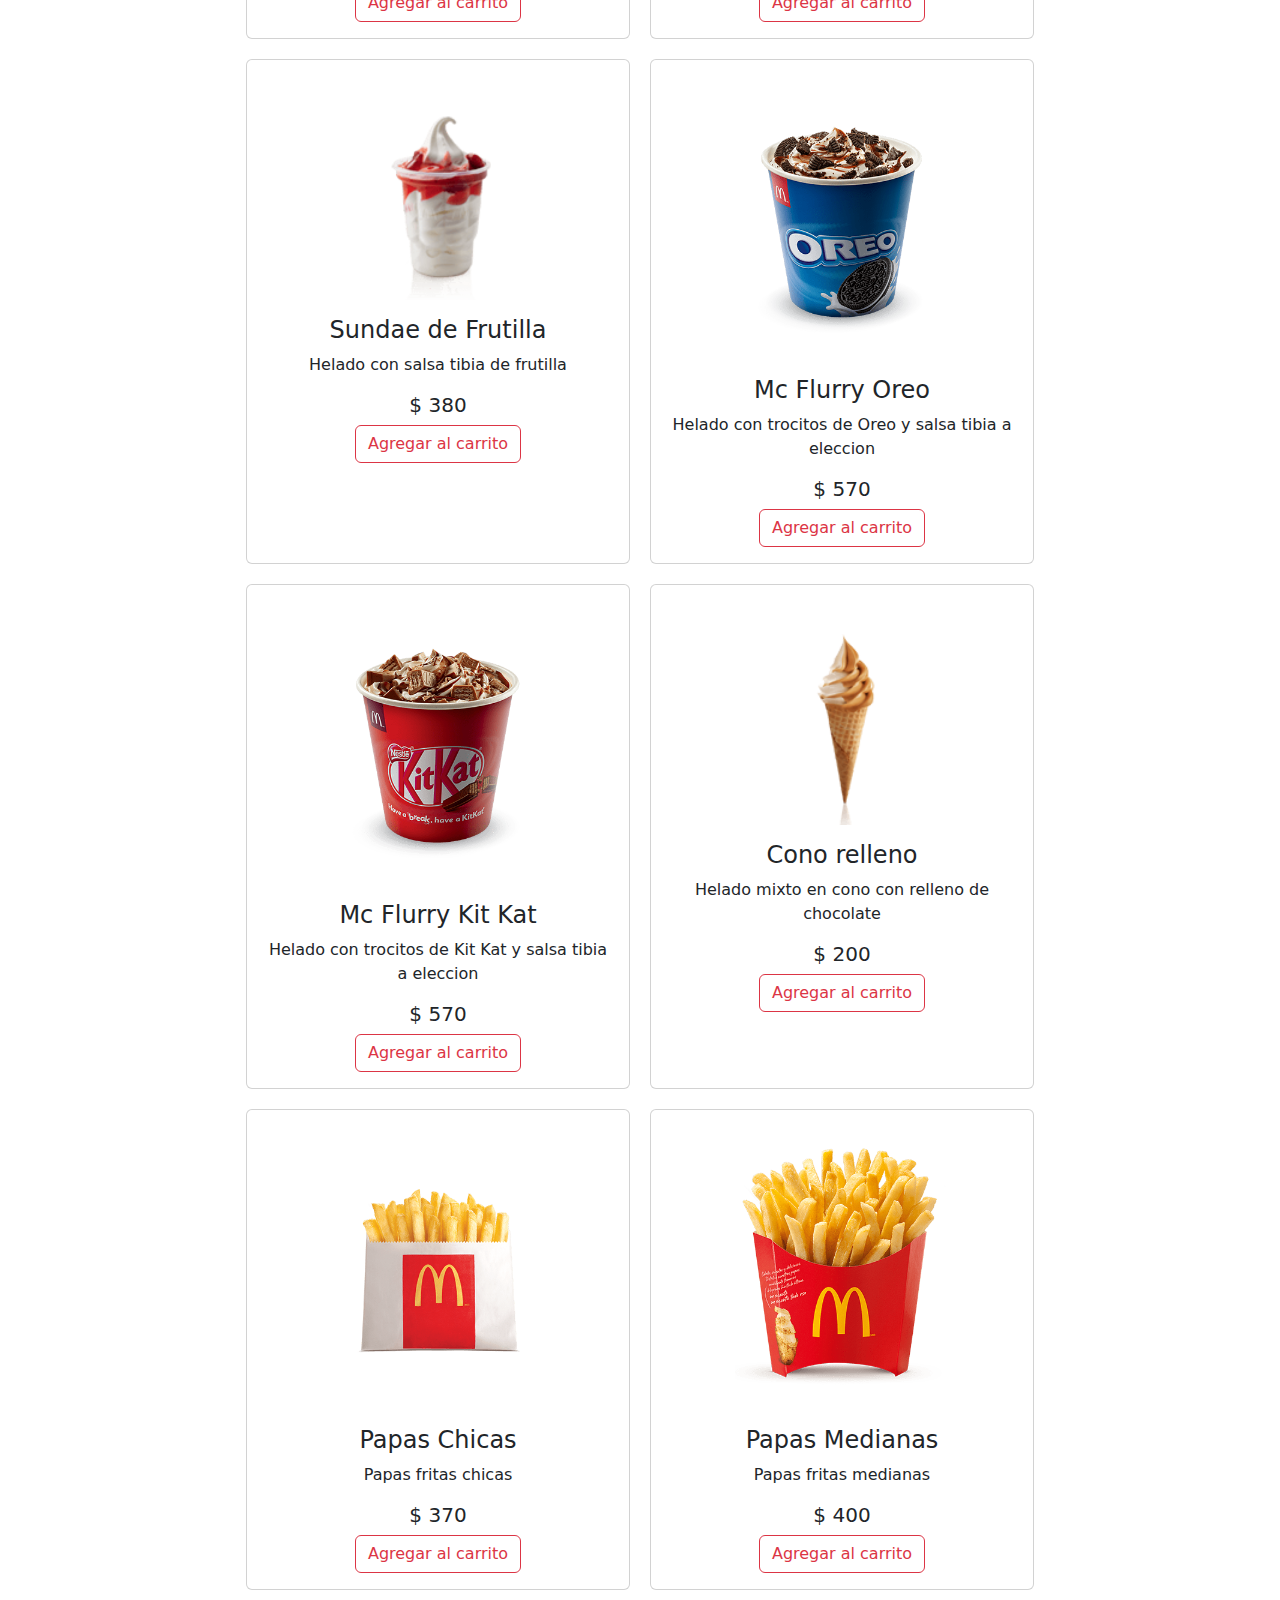
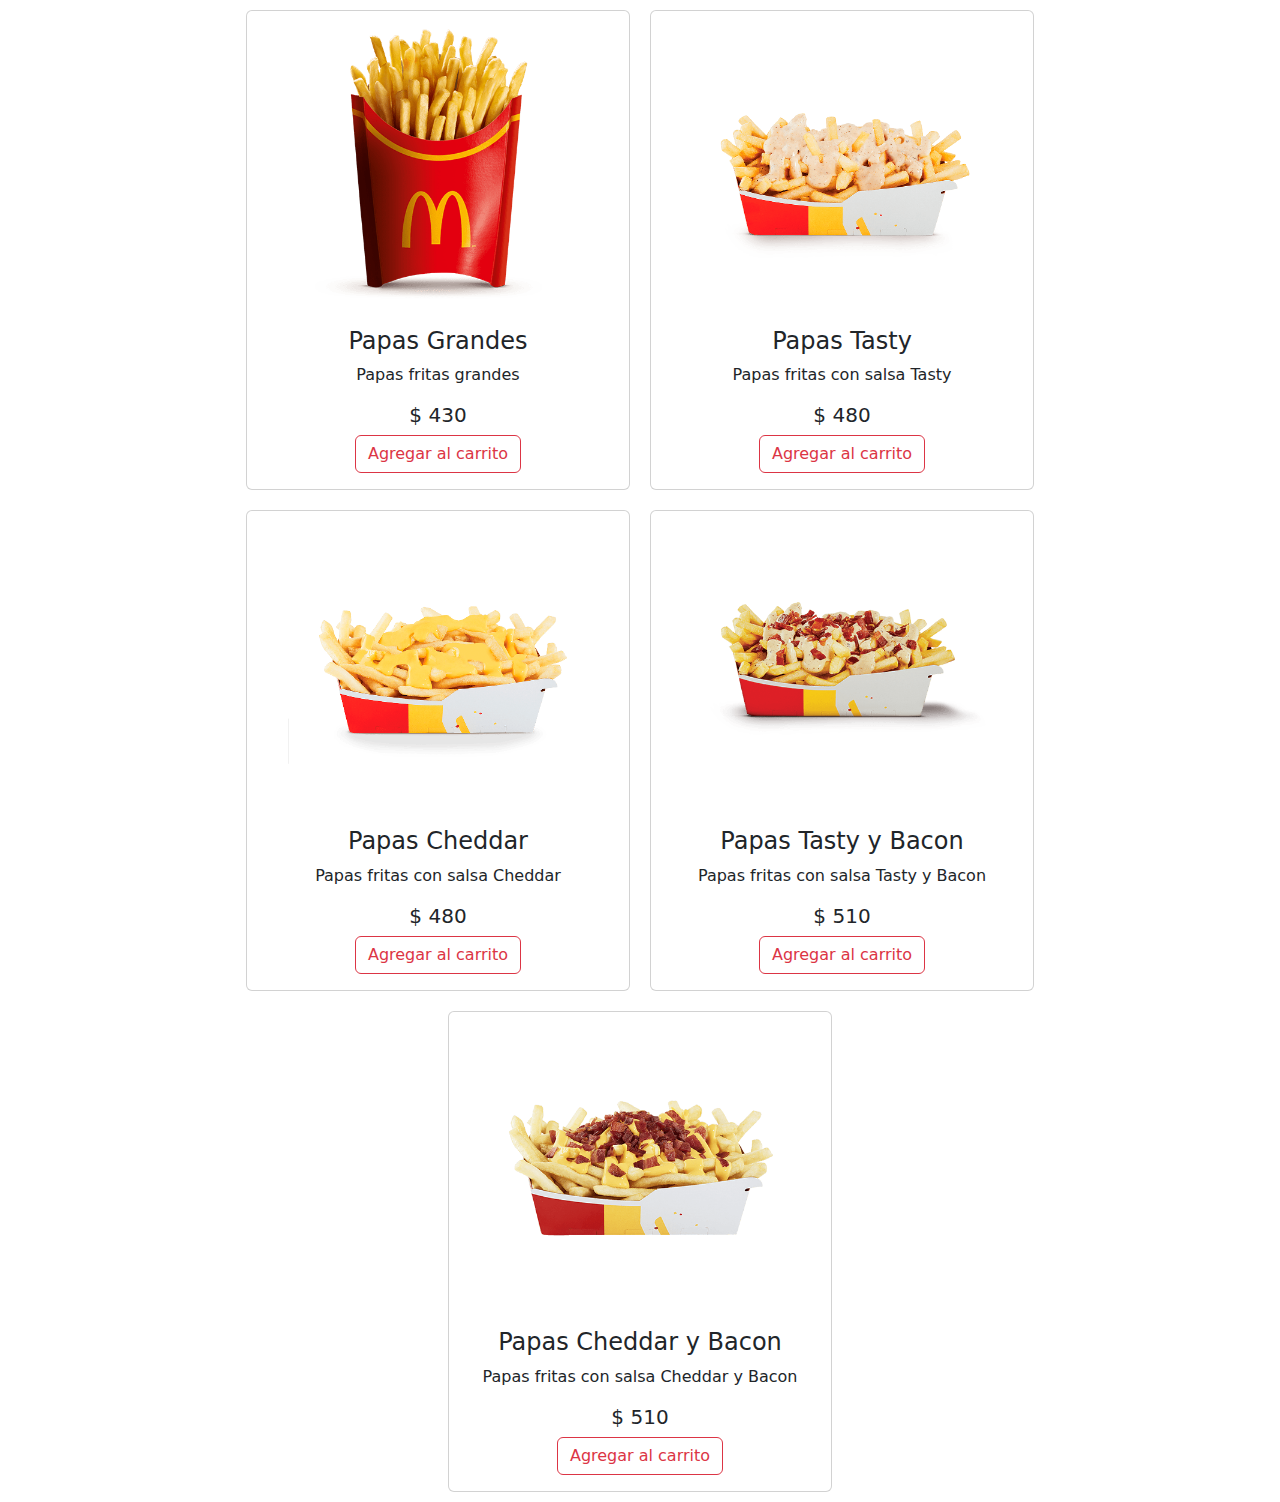
==== commit fc39ebf7: "Update index.html" ====
--- a/index.html
+++ b/index.html
@@ -4,10 +4,10 @@
 <head>
     <meta charset="UTF-8">
     <title>Frani's Burguer</title>
-    <link rel="shortcut icon" href="./img/favicon .png">
+    <link rel="shortcut icon" href="./img/favicon.png">
 
-    <link rel="stylesheet" href="/Bootstrap/css/bootstrap.min.css">
-    <link rel="stylesheet" href="/css/styles.css">
+    <link rel="stylesheet" href="./Bootstrap/css/bootstrap.min.css">
+    <link rel="stylesheet" href="./css/styles.css">
 </head>
 
 <body>
@@ -23,9 +23,9 @@
                     </li>
 
                     <form class="form-inline">
-                        <input id="busqueda" class="form-control mr-sm-2" type="text" placeholder="Search">
+                        <input id="busqueda" class="form-control mr-sm-2" type="text" placeholder="Categorías">
                         <button id="btn-buscar" class="btn btn-outline-primary my-2 my-sm-0"
-                            type="submit">Search</button>
+                            type="button">Buscar</button>
                     </form>
                 </ul>
 
@@ -52,9 +52,9 @@
         </body>
     </main>
 
-    <script src="/js/main.js"></script>
+    <script src="./js/main.js"></script>
 
-    <script src="/Bootstrap/js/bootstrap.bundle.min.js"></script>
+    <script src="./Bootstrap/js/bootstrap.bundle.min.js"></script>
 </body>
 
 </html>
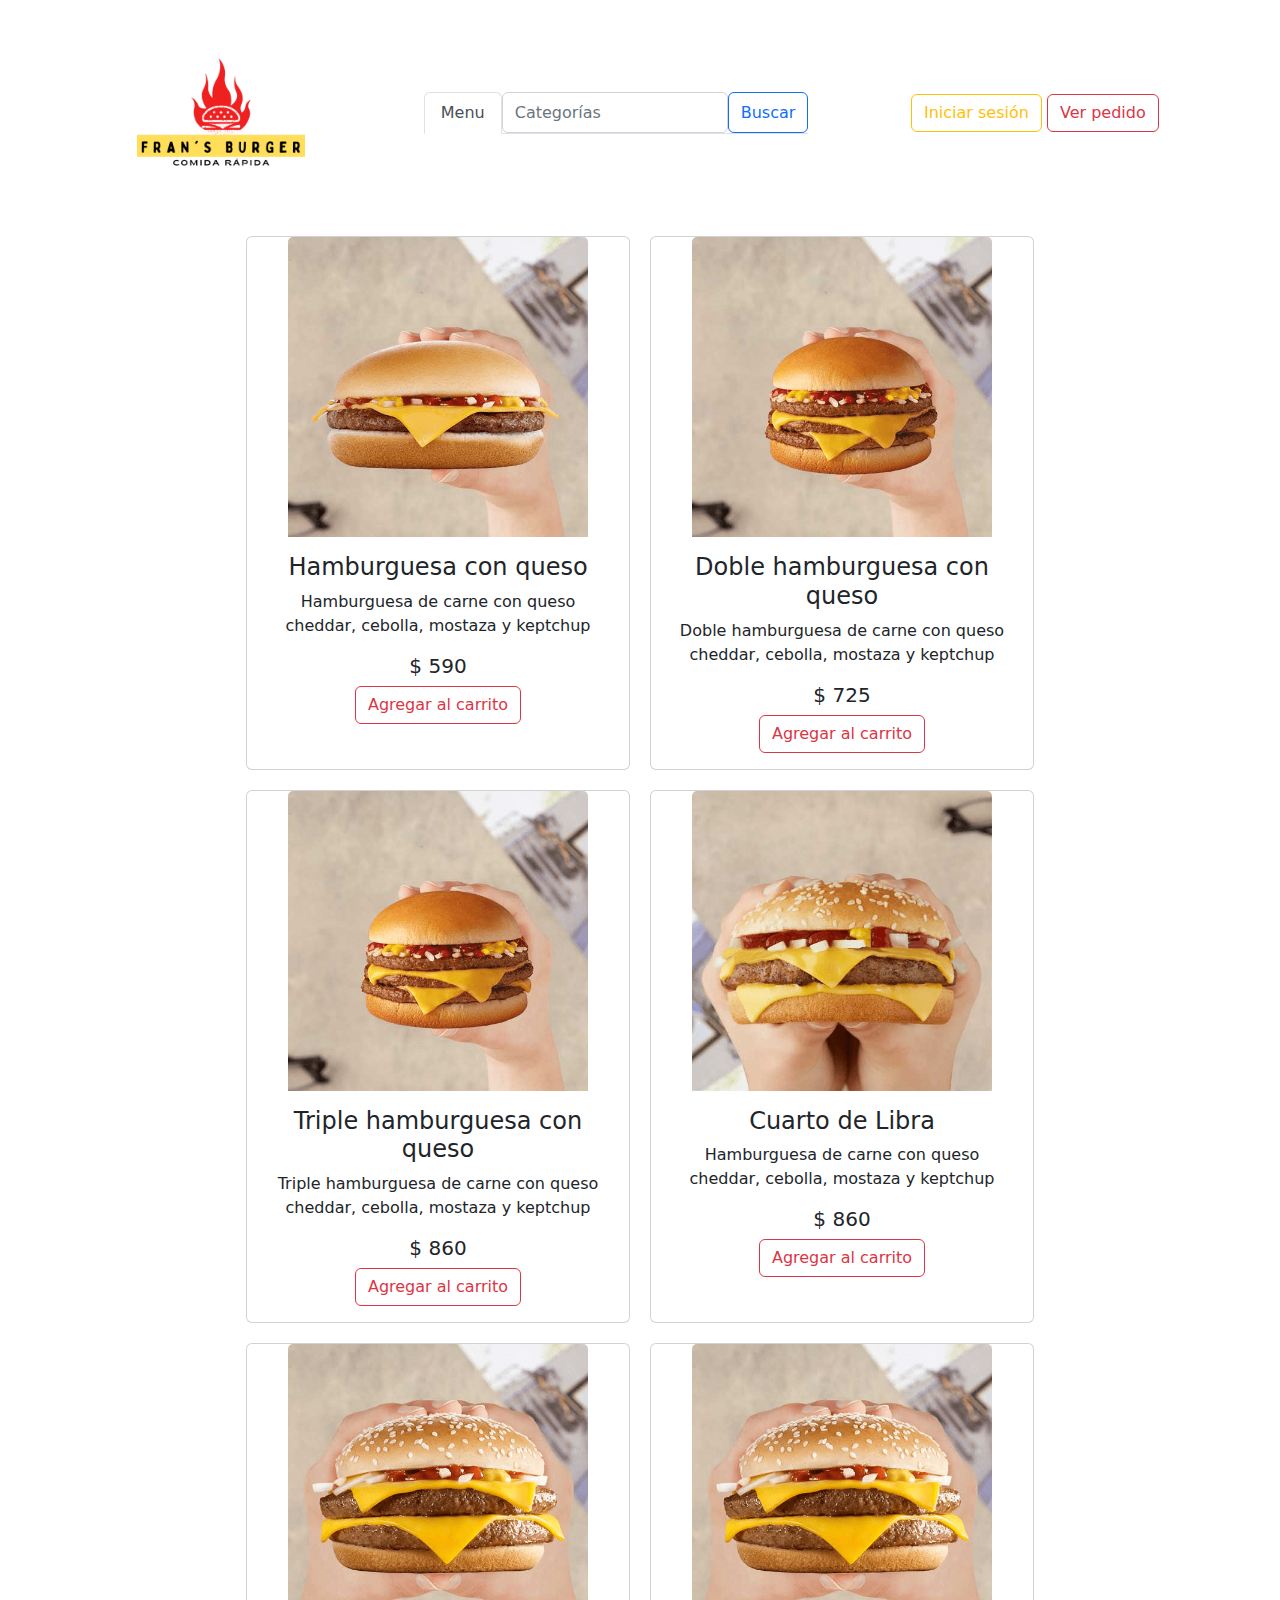
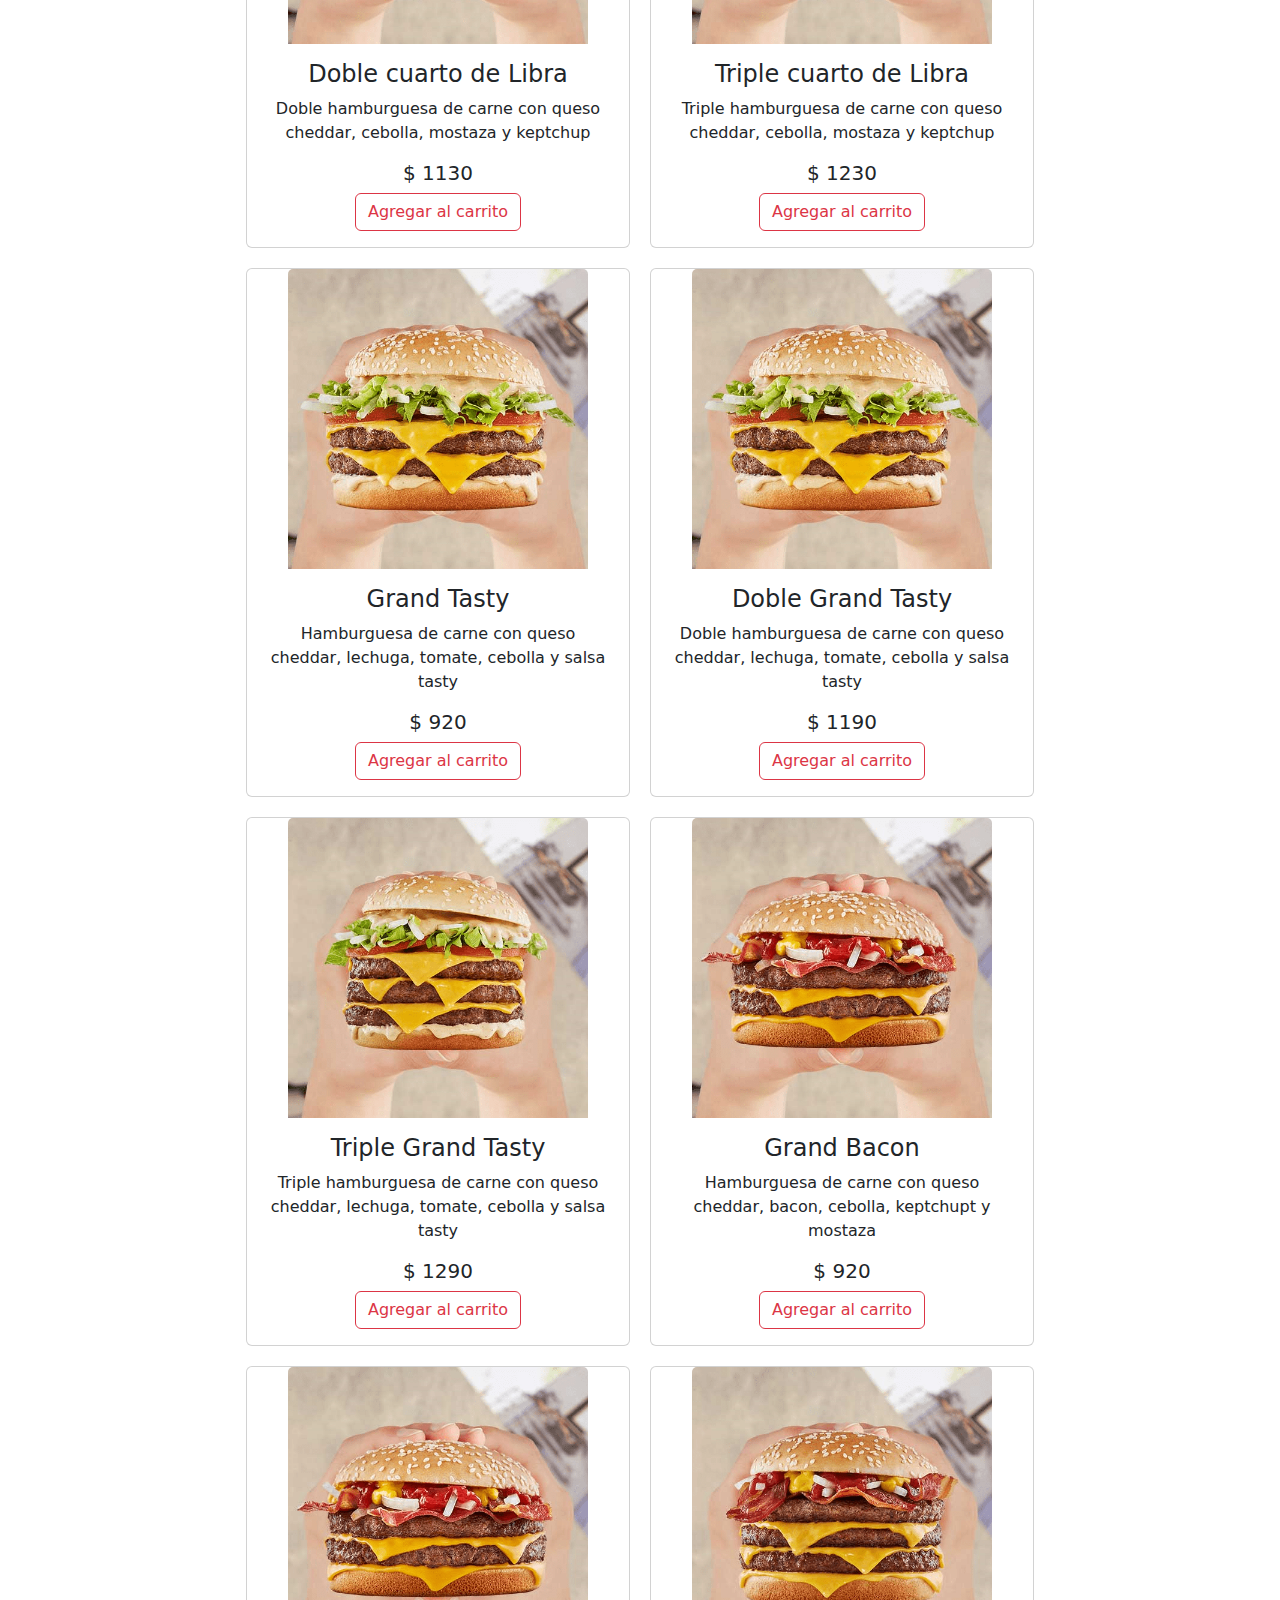
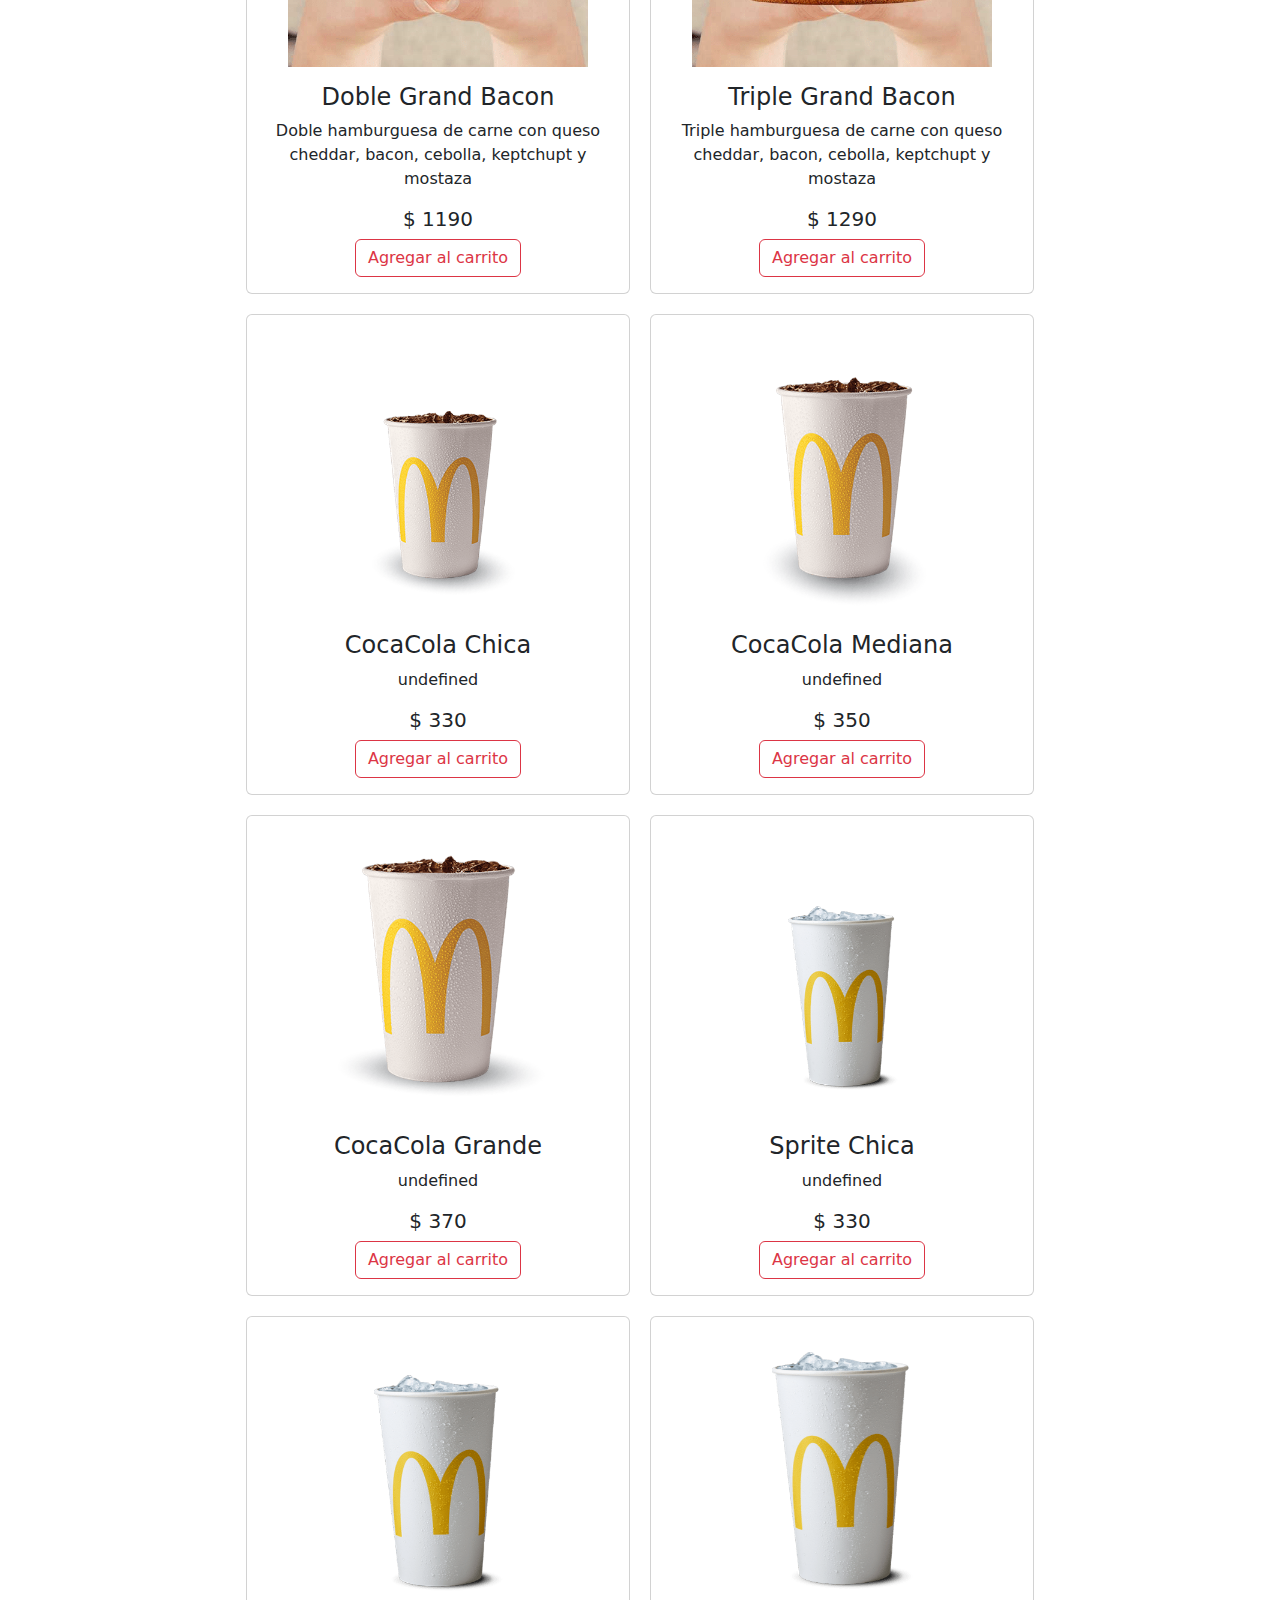
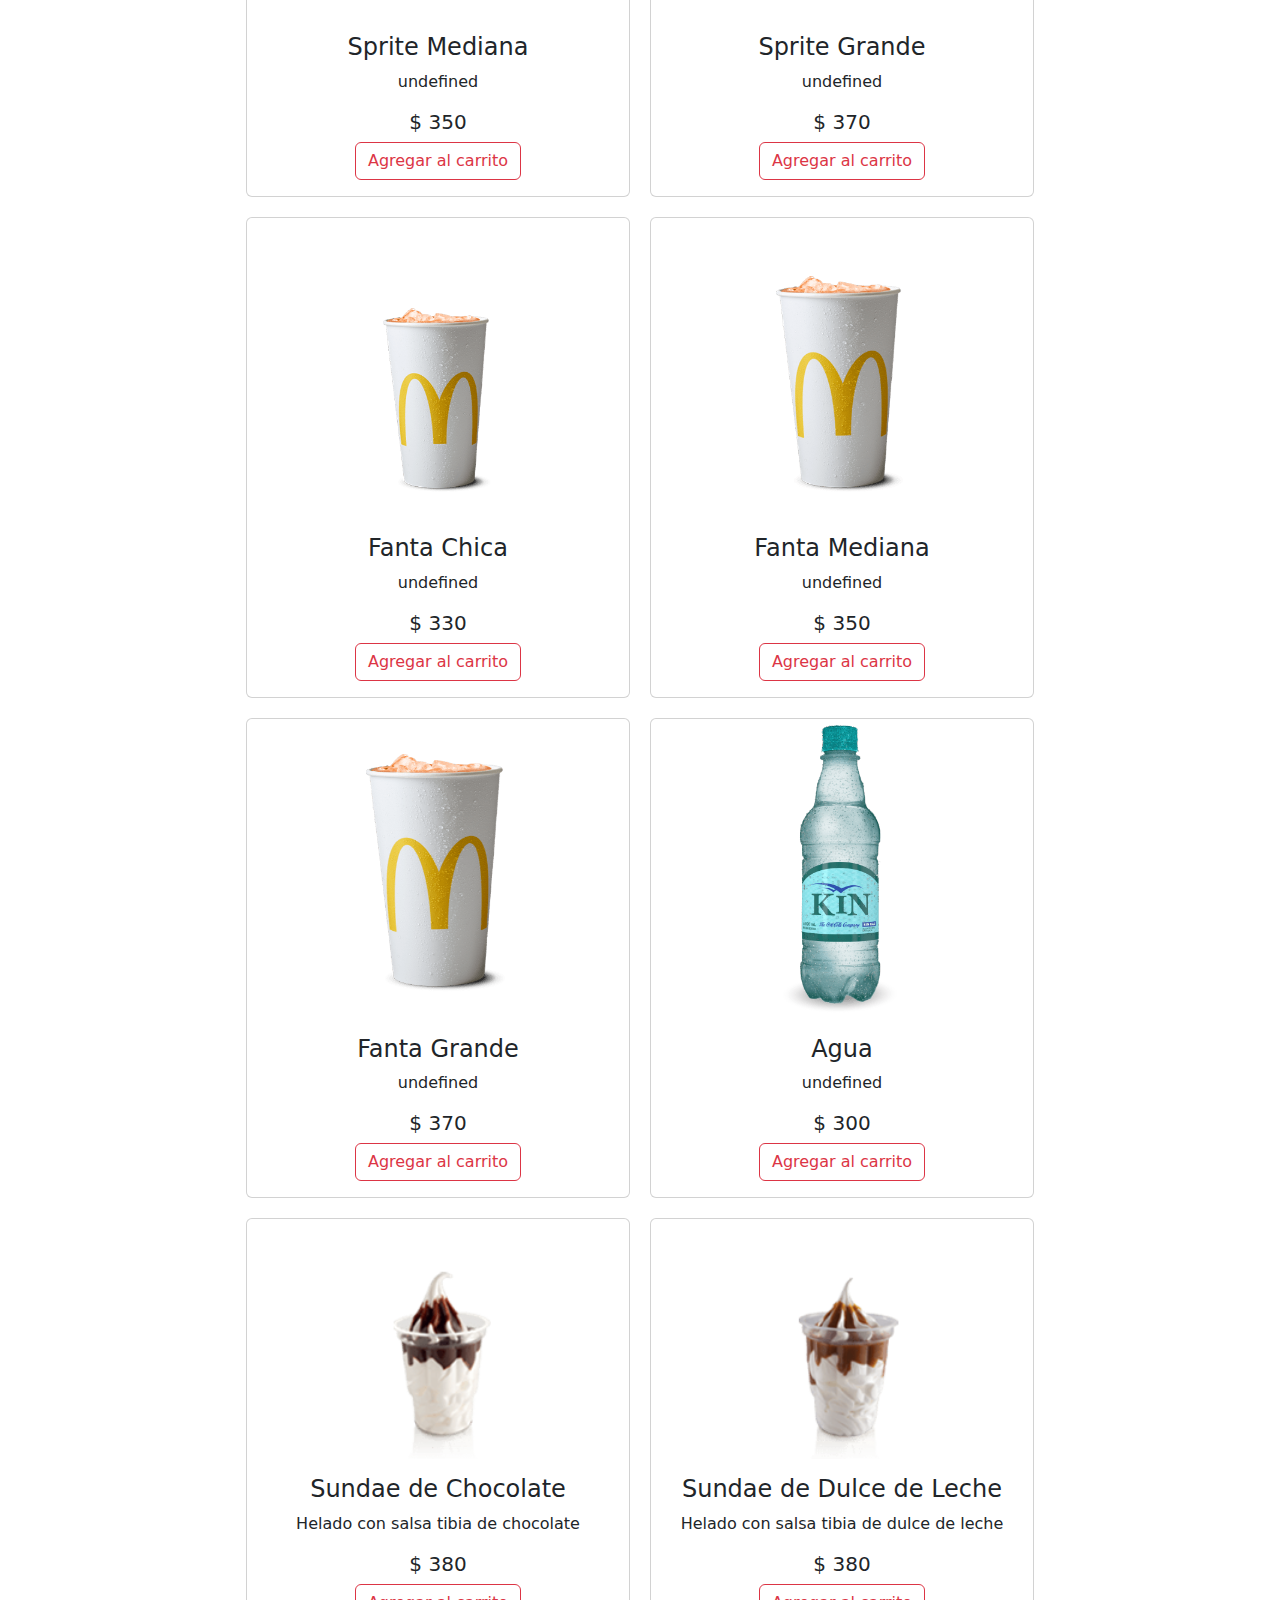
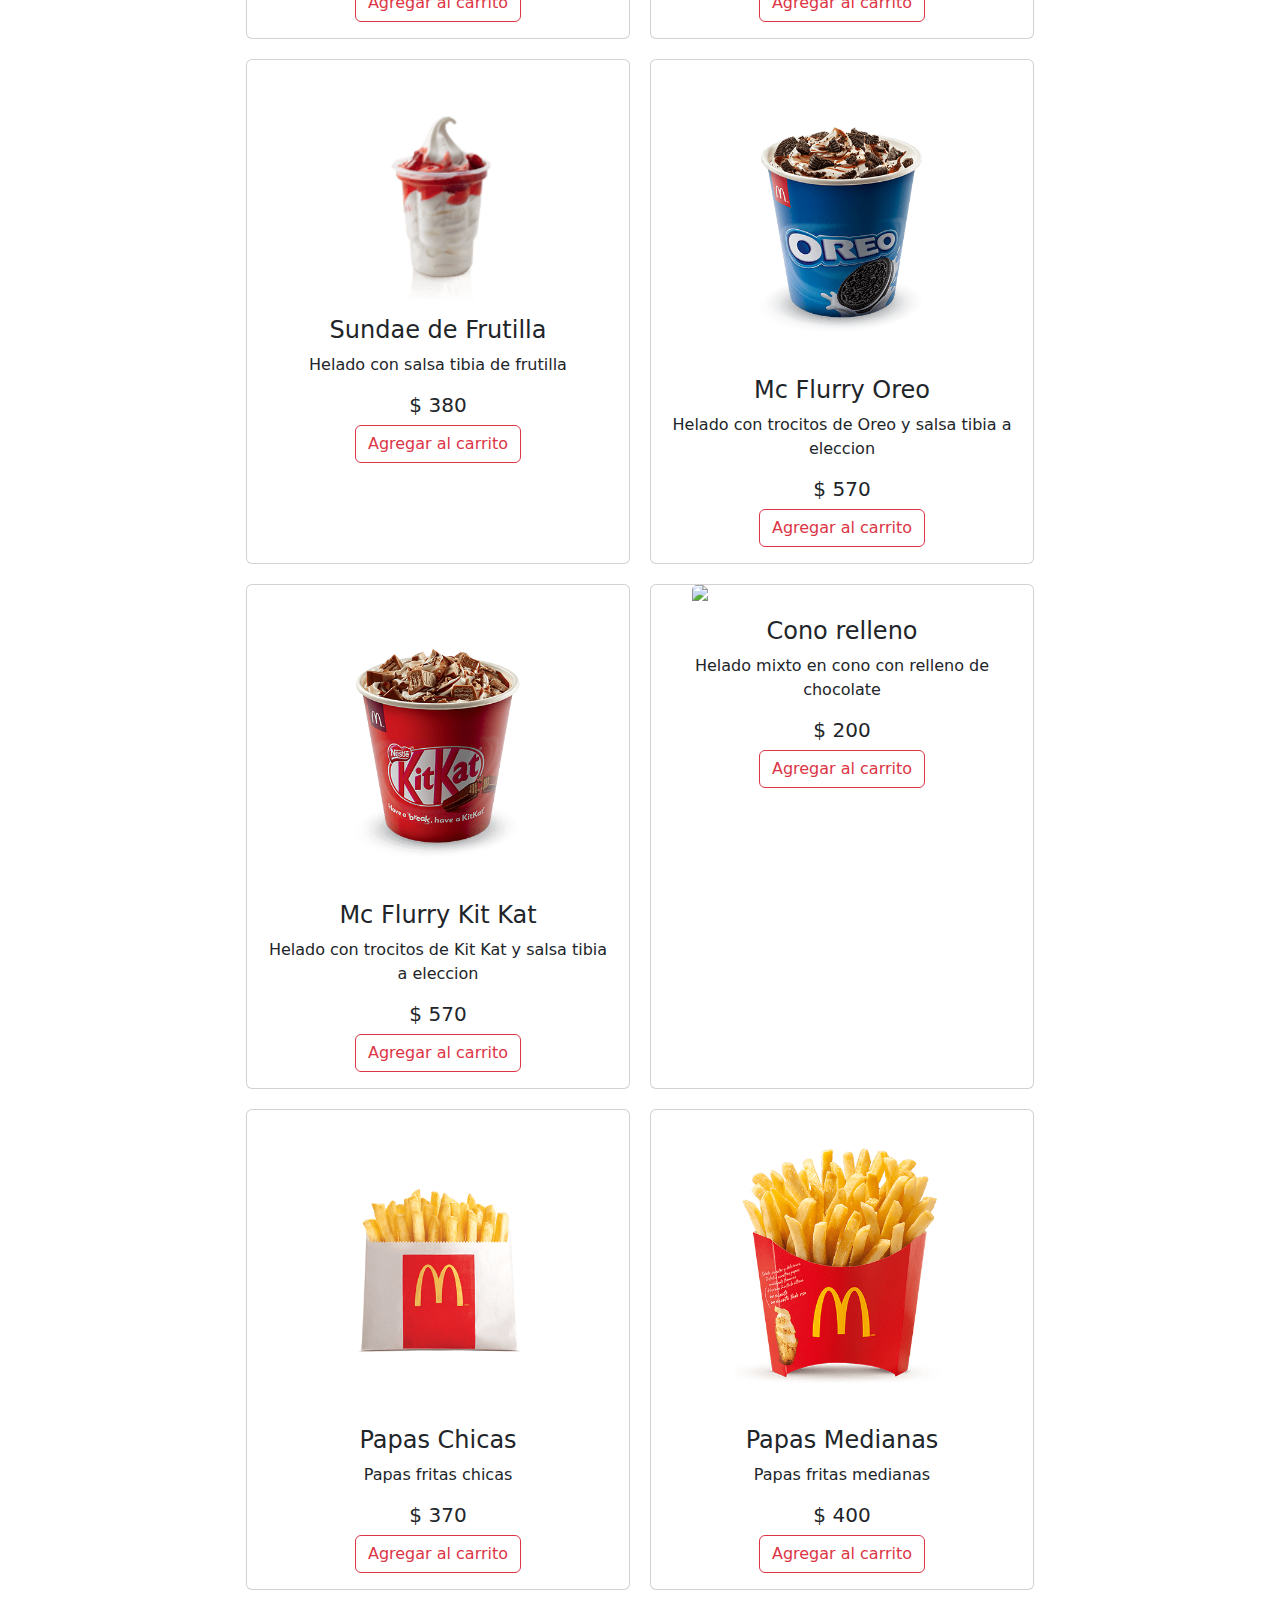
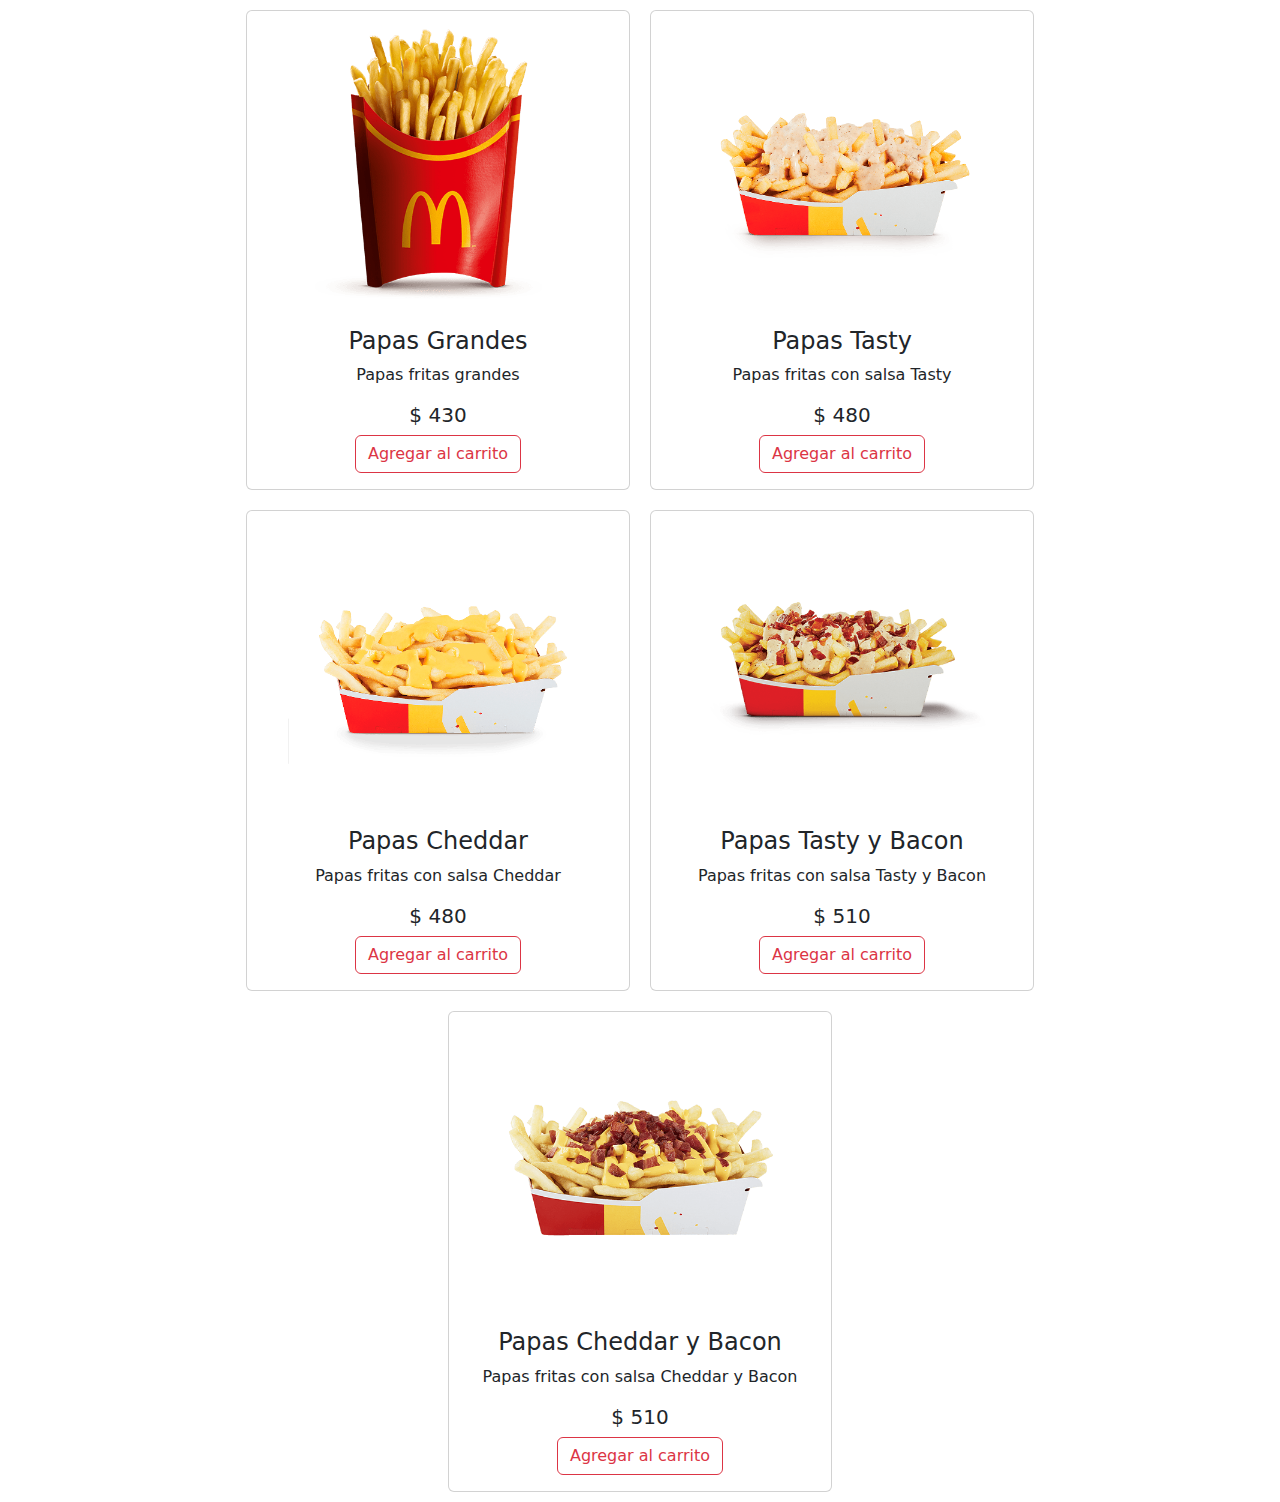
==== commit beb4d9c2: "Update index.html" ====
--- a/index.html
+++ b/index.html
@@ -47,6 +47,7 @@
                 <div class="container modal-nav">
                     <h3>Productos agregados al pedido</h3>
                     <button id="cerrar-carrito" type="button" class="btn btn-outline-dark" >Cerrar</button>
+                    <div id="contenedorProductosAgregados"></div>
                 </div>
             </div>
         </body>
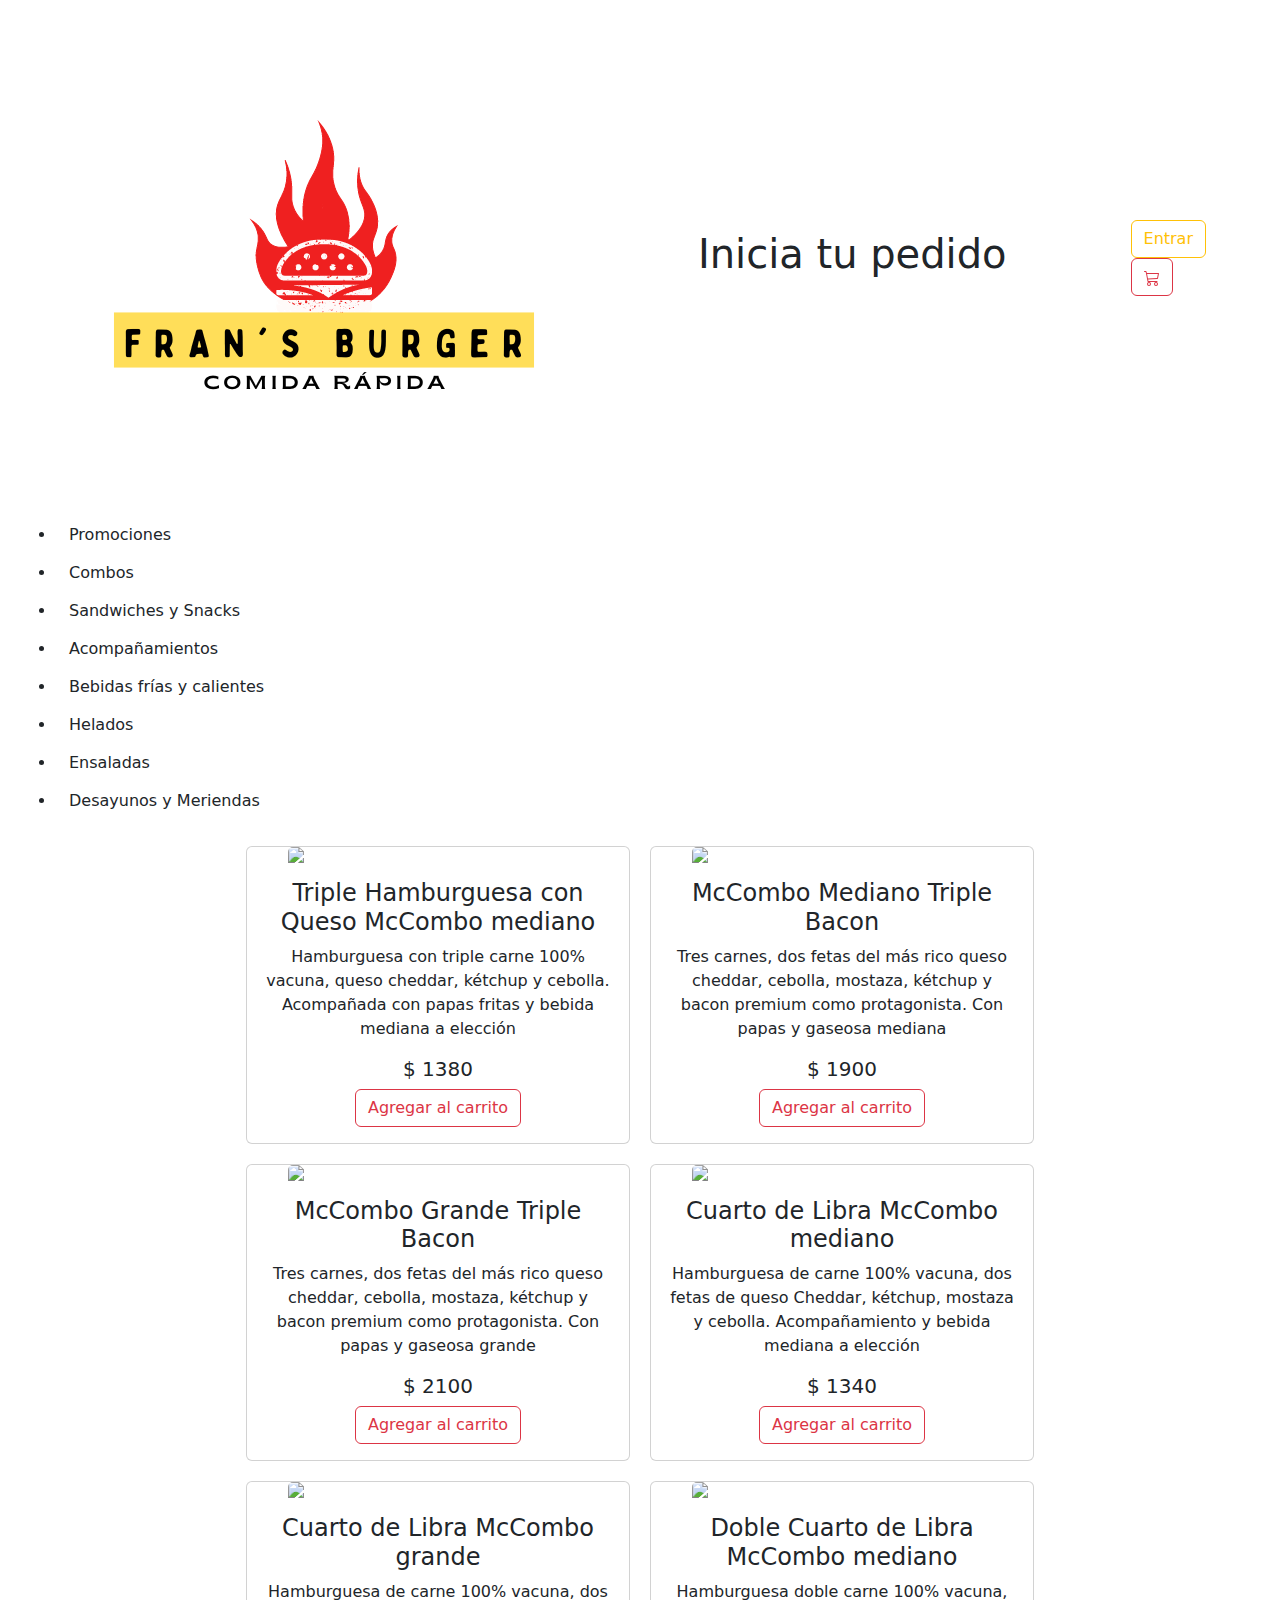
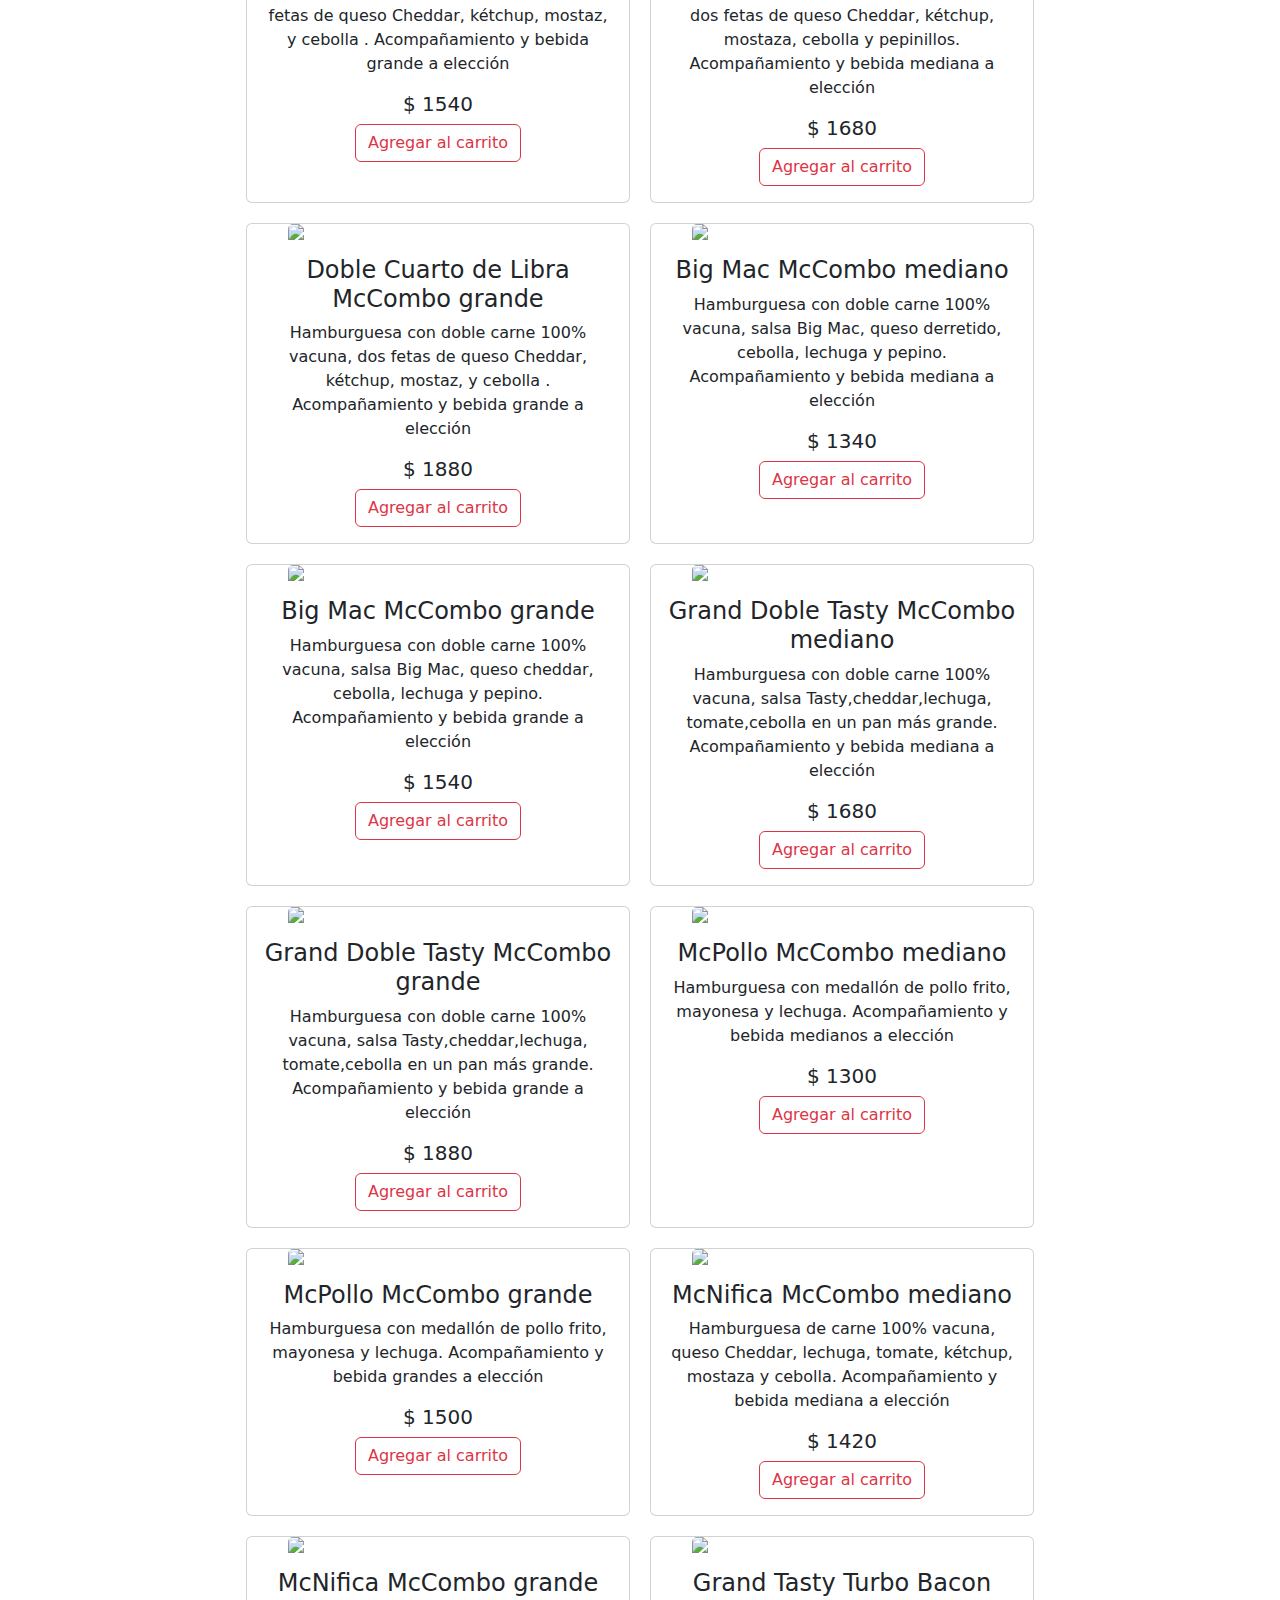
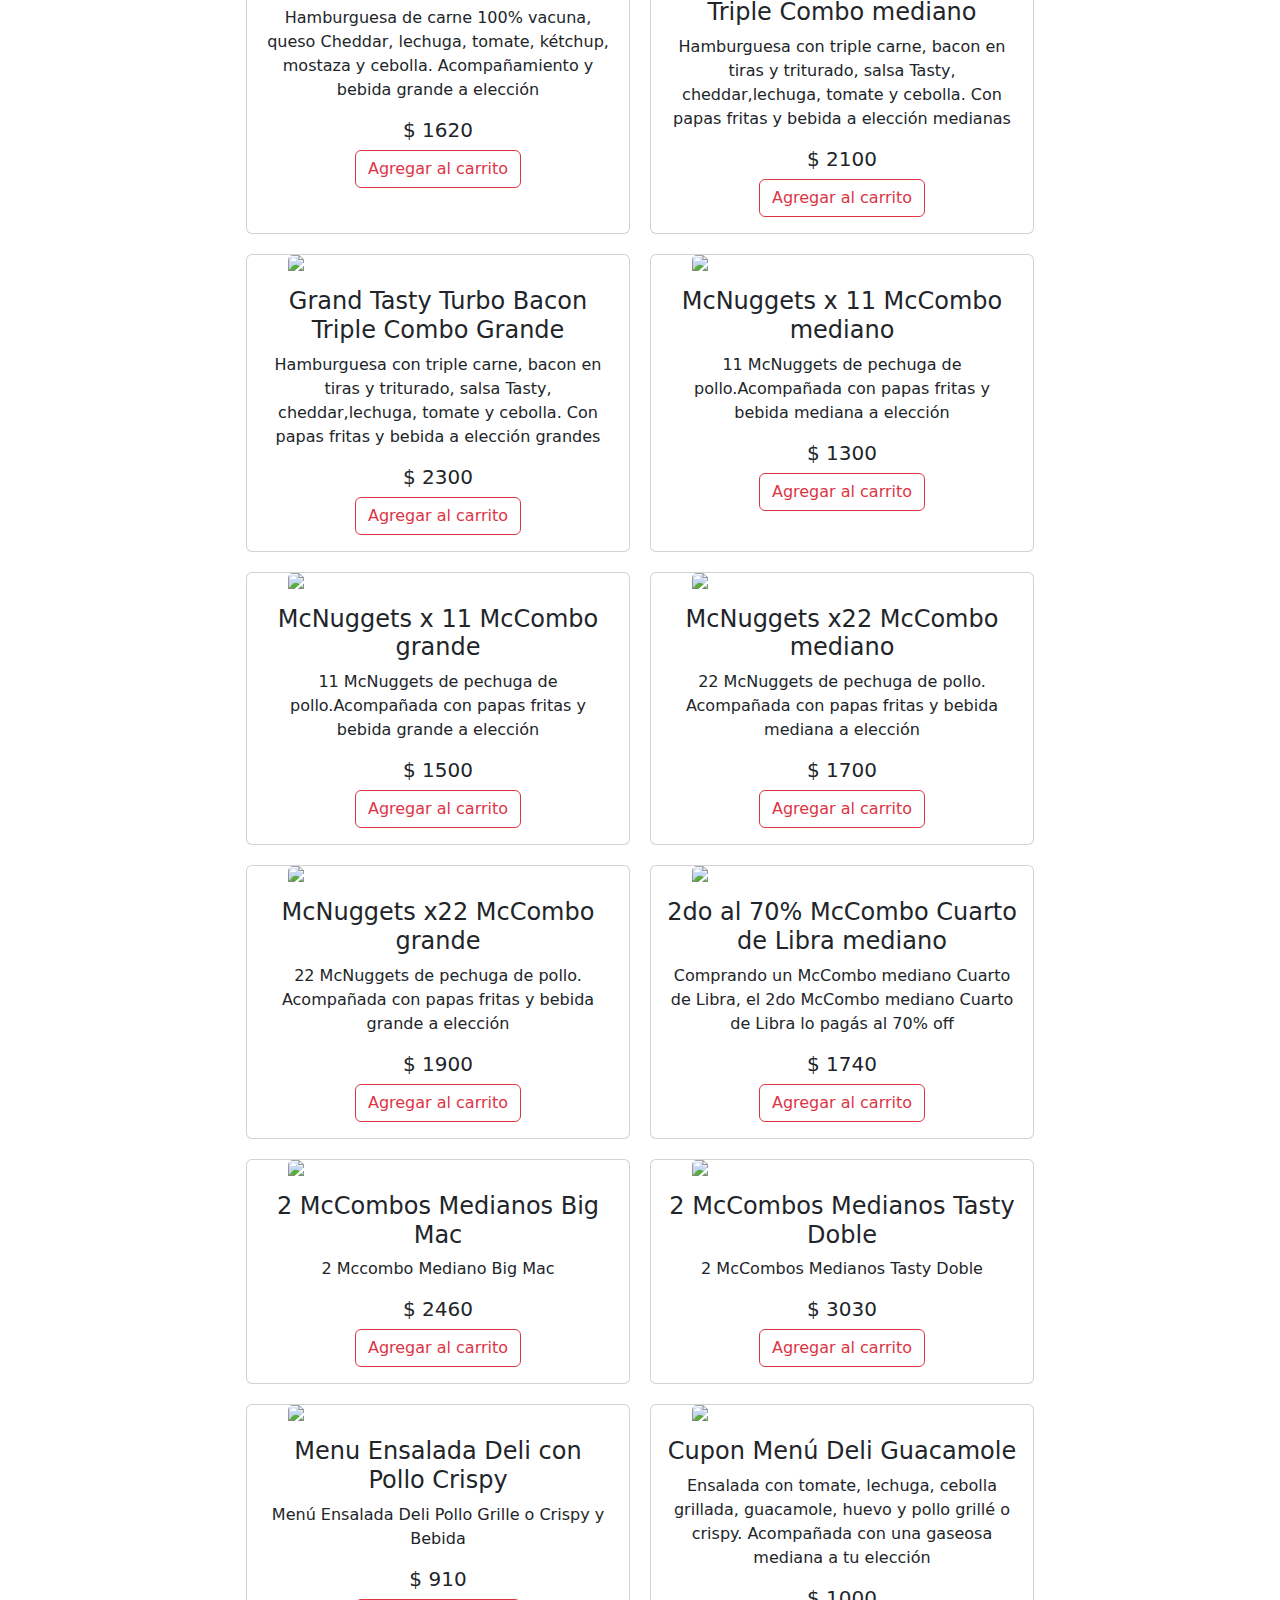
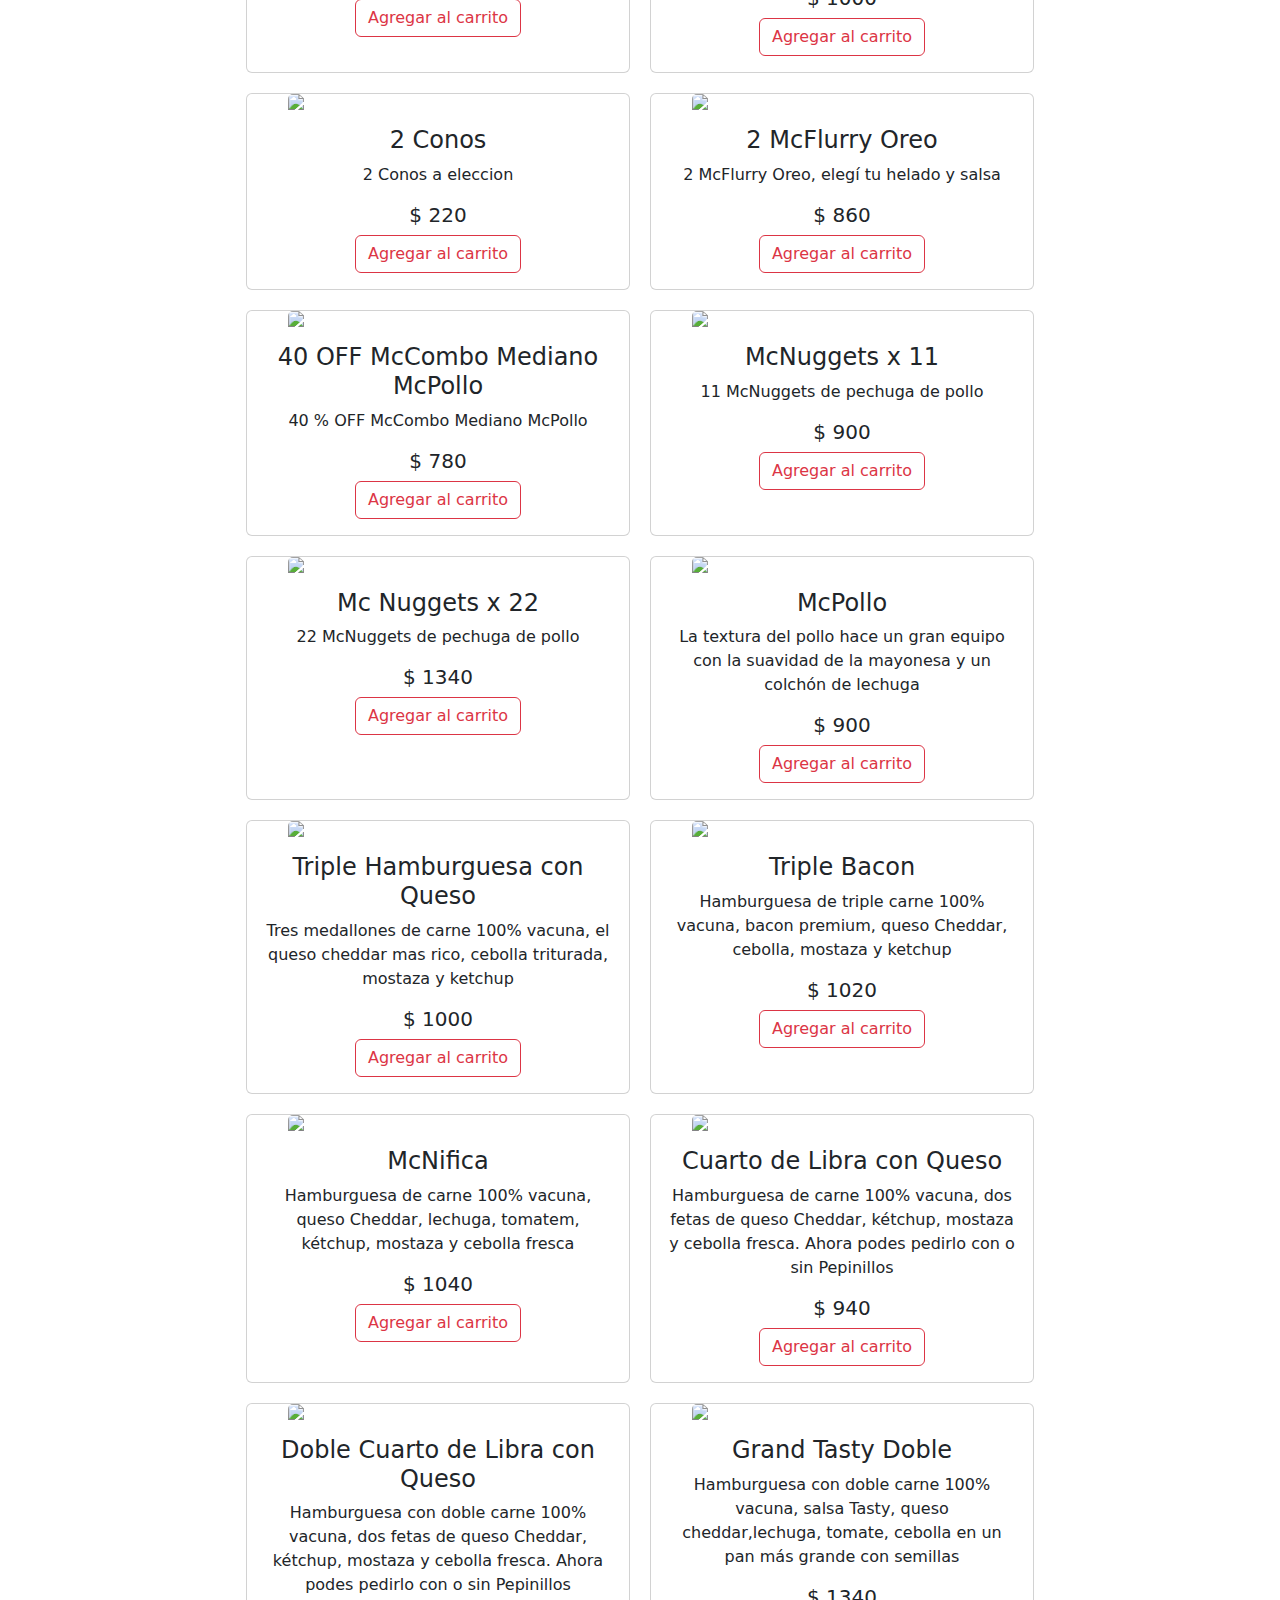
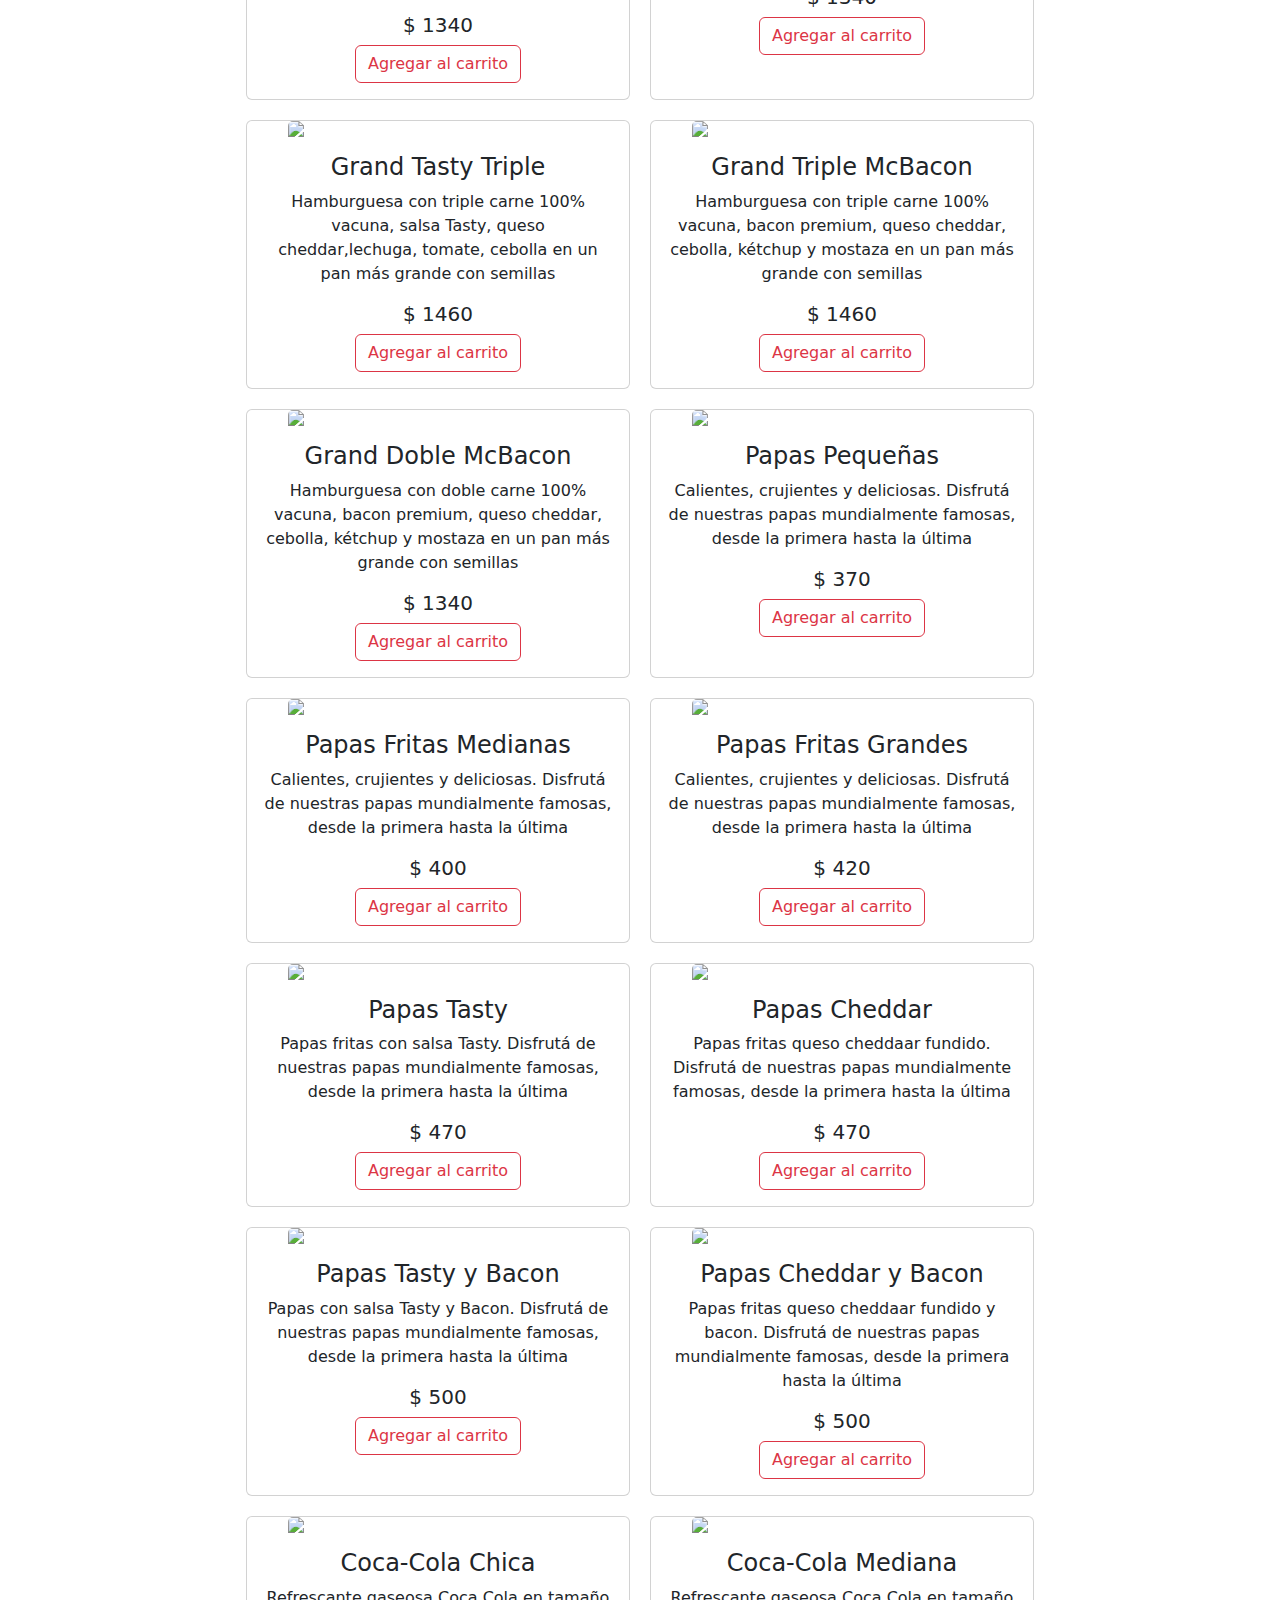
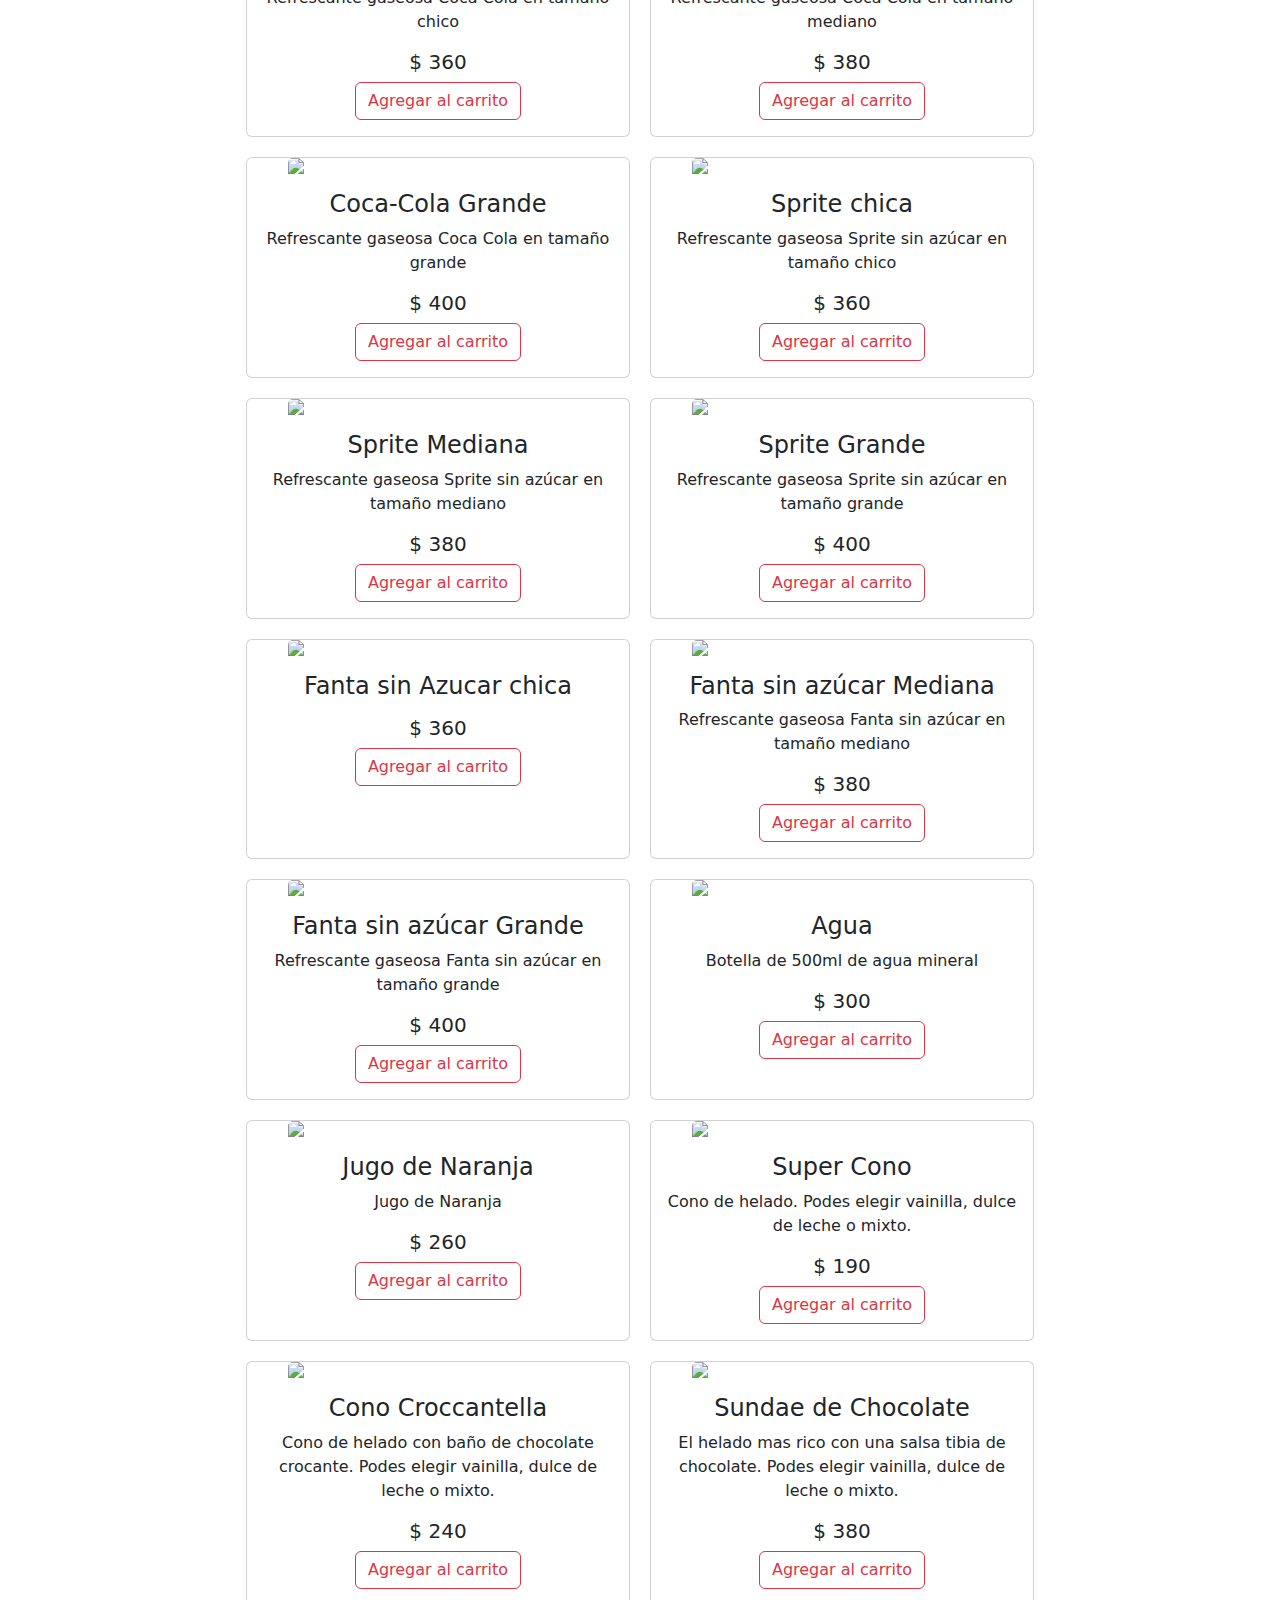
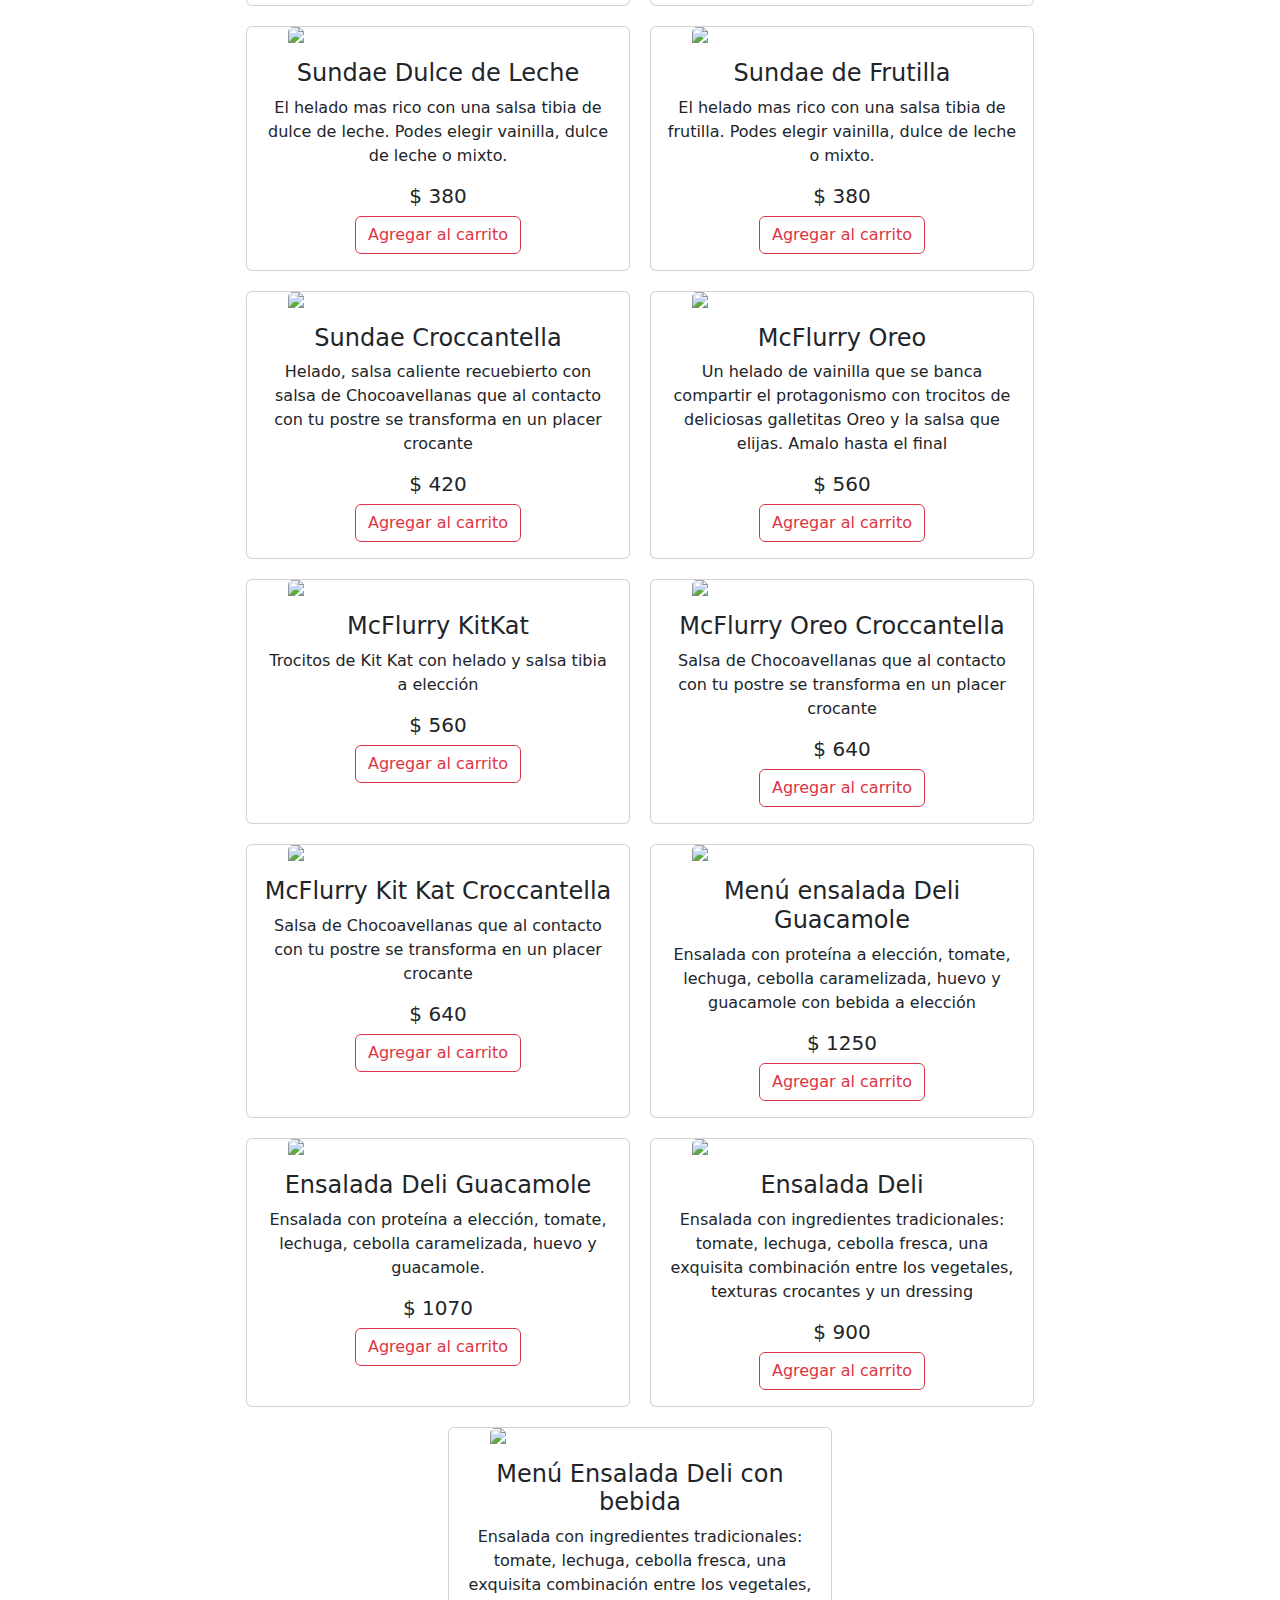
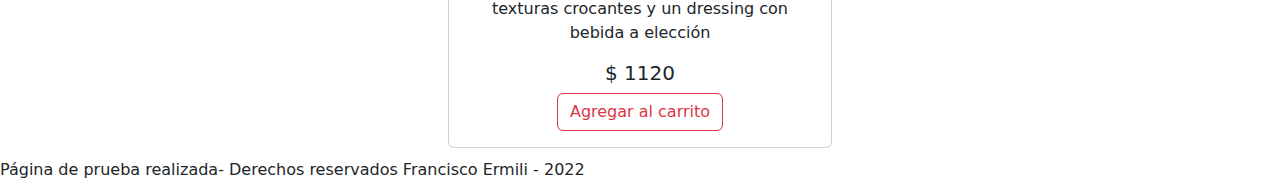
==== commit 72a32e3e: "Update index.html" ====
--- a/index.html
+++ b/index.html
@@ -11,51 +11,95 @@
 </head>
 
 <body>
+
     <header>
-        <div id="navbar-container">
-            <div class="navbar container">
-                <a class="navbar-brand" href="">
-                    <img class="brand-logo" src="./img/FireBurger.png">
-                    </img></a>
-                <ul class="nav nav-tabs">
-                    <li class="nav-item">
-                        <button id="btn-productos" class="nav-link active">Menu</button>
+        <div class="navbar-container container-fluid">
+            <div class="navbar">
+                <div class="logo-container ">
+                    <img class="brand-logo" src="./img/FireBurger.png"></img>
+                </div>
+
+                <div class="main-tittle-container ">
+                    <h1>
+                        Inicia tu pedido
+                    </h1>
+
+                </div>
+                <div class="nav-buttons">
+                    <div class="btn-login-container">
+                        <button type="button" class="btn btn-outline-warning">Entrar</button>
+                    </div>
+
+                    <div class="btn-carrito-container">
+                        <button id="abrir-carrito" type="button" class="btn btn-outline-danger">
+                            <svg xmlns="http://www.w3.org/2000/svg" width="16" height="16" fill="currentColor"
+                                class="bi bi-cart3" viewBox="0 0 16 16">
+                                <path
+                                    d="M0 1.5A.5.5 0 0 1 .5 1H2a.5.5 0 0 1 .485.379L2.89 3H14.5a.5.5 0 0 1 .49.598l-1 5a.5.5 0 0 1-.465.401l-9.397.472L4.415 11H13a.5.5 0 0 1 0 1H4a.5.5 0 0 1-.491-.408L2.01 3.607 1.61 2H.5a.5.5 0 0 1-.5-.5zM3.102 4l.84 4.479 9.144-.459L13.89 4H3.102zM5 12a2 2 0 1 0 0 4 2 2 0 0 0 0-4zm7 0a2 2 0 1 0 0 4 2 2 0 0 0 0-4zm-7 1a1 1 0 1 1 0 2 1 1 0 0 1 0-2zm7 0a1 1 0 1 1 0 2 1 1 0 0 1 0-2z">
+                                </path>
+                            </svg></button>
+                    </div>
+                </div>
+            </div>
+
+            <div class="menu-container container-fluid">
+                <ul class="items-filter-container">
+
+                    <li class="menu-item ">
+                        <button id="filtro-promociones" type="button" class="btn btn-filter">Promociones</button>
                     </li>
 
-                    <form class="form-inline">
-                        <input id="busqueda" class="form-control mr-sm-2" type="text" placeholder="Categorías">
-                        <button id="btn-buscar" class="btn btn-outline-primary my-2 my-sm-0"
-                            type="button">Buscar</button>
-                    </form>
+                    <li class="menu-item ">
+                        <button id="filtro-combos" type="button" class="btn btn-filter">Combos</button>
+                    </li>
+
+                    <li class="menu-item ">
+                        <button id="filtro-sandwiches-snacks" type="button" class="btn btn-filter">Sandwiches y
+                            Snacks</button>
+                    </li>
+
+                    <li class="menu-item ">
+                        <button id="filtro-acompañamientos" type="button"
+                            class="btn btn-filter">Acompañamientos</button>
+                    </li>
+
+                    <li class="menu-item ">
+                        <button id="filtro-bebidas" type="button" class="btn btn-filter">Bebidas frías y
+                            calientes</button>
+                    </li>
+
+                    <li class="menu-item ">
+                        <button id="filtro-helados" type="button" class="btn btn-filter">Helados</button>
+                    </li>
+
+                    <li class="menu-item ">
+                        <button id="filtro-ensaladas" type="button" class="btn btn-filter">Ensaladas</button>
+                    </li>
+
+                    <li class="menu-item ">
+                        <button id="filtro-desayuno" type="button" class="btn btn-filter">Desayunos y Meriendas</button>
+                    </li>
                 </ul>
-
-                <div>
-                    <button type="button" class="btn btn-outline-warning">Iniciar sesión</button>
-                    <button id="abrir-carrito" type="button" class="btn btn-outline-danger">Ver pedido</button>
-                </div>
+                
             </div>
-            
         </div>
-
     </header>
 
     <main>
-
-        <body>
-            <div id="container-productos" class="container"></div>
-            <div id="carrito" class="modal-carrito none">
-                <div class="container modal-nav">
-                    <h3>Productos agregados al pedido</h3>
-                    <button id="cerrar-carrito" type="button" class="btn btn-outline-dark" >Cerrar</button>
-                    <div id="contenedorProductosAgregados"></div>
-                </div>
-            </div>
-        </body>
+        <div id="container-productos" class="container"></div>
     </main>
 
+    <footer>
+        <div class="footer">
+            <span>Página de prueba realizada- Derechos reservados Francisco Ermili - 2022 </span>
+            
+        </div>
+    </footer>
+
+    <script src="//cdn.jsdelivr.net/npm/sweetalert2@11"></script>
     <script src="./js/main.js"></script>
+    <script src="./Bootstrap/js/bootstrap.bundle.min.js"></script>
 
-    <script src="./Bootstrap/js/bootstrap.bundle.min.js"></script>
 </body>
 
 </html>
--- a/css/styles.css
+++ b/css/styles.css
@@ -8,7 +8,7 @@
   box-sizing: border-box;
 }
 
-.container h2, .navbar-container h2 {
+.container h2 {
   margin: 40px 0;
   text-align: center;
 }
@@ -16,6 +16,10 @@
 .navbar-brand {
   width: 10px;
   height: auto;
+}
+
+#navbar-container {
+  border-bottom: 1px solid lightgray;
 }
 
 .card-login {
@@ -99,7 +103,7 @@
   top: 0;
   width: 100vw;
   height: auto;
-  background: rgb(108, 108, 154);
+  background: linear-gradient(90deg, rgb(0, 0, 0) 0%, rgba(0, 0, 0, 0.7954890574) 0%);
   display: flex;
   flex-direction: column;
   align-items: center;
@@ -122,4 +126,25 @@
 
 .none {
   display: none;
-}/*# sourceMappingURL=styles.css.map */+}
+
+.title-carrito {
+  display: none;
+}
+
+.modal-title {
+  color: white;
+  margin: 20px 0;
+}
+
+.total-pedido {
+  text-align: center;
+  color: white;
+  margin: 30px;
+}
+
+.contener-title-btn-carrito {
+  display: flex;
+  justify-content: space-between;
+  align-items: center;
+}/*# sourceMappingURL=styles.css.map */
